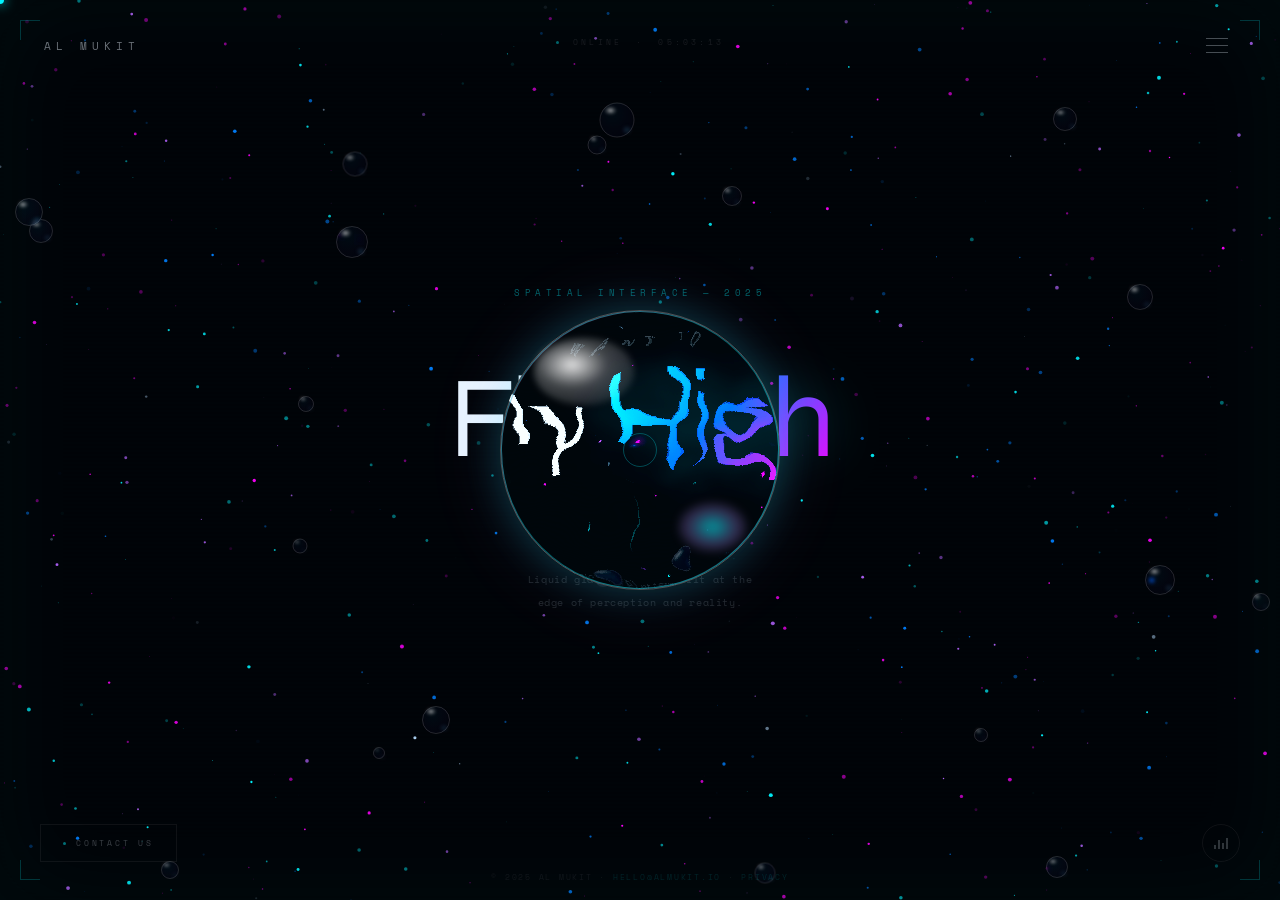
==== index.html @ 91eb694a "Add files via upload" ====
<!DOCTYPE html>
<html lang="en">
<head>
<meta charset="UTF-8">
<meta name="viewport" content="width=device-width, initial-scale=1.0">
<title>AL MUKIT</title>
<link href="https://fonts.googleapis.com/css2?family=Syne:wght@200;300;400;700&family=Space+Mono:wght@400;700&display=swap" rel="stylesheet">
<style>
*,*::before,*::after{margin:0;padding:0;box-sizing:border-box;}
:root{--cyan:#00f5ff;--magenta:#ff00ff;--blue:#0080ff;--deep:#000408;}
html,body{width:100%;height:100%;background:var(--deep);color:#e8f4ff;font-family:'Syne',sans-serif;overflow:hidden;cursor:none;}

/* CURSOR */
#cur,#cur-ring{display:none;}
@media(pointer:fine){
  #cur{display:block;position:fixed;z-index:99999;pointer-events:none;width:8px;height:8px;border-radius:50%;background:var(--cyan);transform:translate(-50%,-50%);box-shadow:0 0 12px var(--cyan);mix-blend-mode:screen;}
  #cur-ring{display:block;position:fixed;z-index:99998;pointer-events:none;width:34px;height:34px;border-radius:50%;border:1px solid rgba(0,245,255,0.28);transform:translate(-50%,-50%);transition:width .15s,height .15s;}
  body.hover #cur{background:var(--magenta);}
  body.hover #cur-ring{width:48px;height:48px;border-color:rgba(255,0,255,0.3);}
}

/* CANVASES */
#bg-canvas,#cv{position:fixed;inset:0;z-index:0;pointer-events:none;}
#cv{z-index:1;}

/* OVERLAYS */
.scanlines{position:fixed;inset:0;z-index:5;pointer-events:none;background:repeating-linear-gradient(0deg,transparent,transparent 2px,rgba(0,0,0,0.03) 2px,rgba(0,0,0,0.03) 4px);}
.edge-glow{position:fixed;inset:0;z-index:3;pointer-events:none;box-shadow:inset 0 0 100px rgba(0,245,255,0.04),inset 0 0 50px rgba(0,0,0,0.5);}
.bracket{position:fixed;z-index:20;pointer-events:none;width:20px;height:20px;}
.bracket.tl{top:20px;left:20px;border-top:1px solid rgba(0,245,255,0.2);border-left:1px solid rgba(0,245,255,0.2);}
.bracket.tr{top:20px;right:20px;border-top:1px solid rgba(0,245,255,0.2);border-right:1px solid rgba(0,245,255,0.2);}
.bracket.bl{bottom:20px;left:20px;border-bottom:1px solid rgba(0,245,255,0.2);border-left:1px solid rgba(0,245,255,0.2);}
.bracket.br{bottom:20px;right:20px;border-bottom:1px solid rgba(0,245,255,0.2);border-right:1px solid rgba(0,245,255,0.2);}

/* NAV */
nav{position:fixed;top:0;left:0;right:0;z-index:200;padding:clamp(18px,3.5vw,30px) clamp(20px,5vw,44px);display:flex;align-items:center;justify-content:space-between;}
.logo{font-size:clamp(9px,1.5vw,11px);font-weight:400;letter-spacing:0.45em;text-transform:uppercase;cursor:none;color:rgba(232,244,255,0.45);font-family:'Space Mono',monospace;}
.ham{display:flex;flex-direction:column;gap:6px;cursor:none;padding:8px;z-index:300;}
.ham span{display:block;width:22px;height:1px;background:rgba(232,244,255,0.3);transition:all 0.4s cubic-bezier(0.23,1,0.32,1);transform-origin:center;}
.ham.open span:nth-child(1){transform:translateY(7px) rotate(45deg);background:var(--cyan);}
.ham.open span:nth-child(2){opacity:0;transform:scaleX(0);}
.ham.open span:nth-child(3){transform:translateY(-7px) rotate(-45deg);background:var(--cyan);}
.status-bar{position:fixed;top:clamp(22px,3.5vw,36px);left:50%;transform:translateX(-50%);z-index:150;font-family:'Space Mono',monospace;font-size:clamp(7px,1vw,8px);letter-spacing:0.4em;text-transform:uppercase;color:rgba(232,244,255,0.1);display:flex;align-items:center;gap:14px;white-space:nowrap;}
.status-dot{width:3px;height:3px;border-radius:50%;background:var(--cyan);opacity:0.4;animation:pulse 2.5s ease-in-out infinite;}

/* DROPDOWN */
.menu-drop{position:fixed;top:0;right:0;bottom:0;width:min(300px,85vw);z-index:250;background:rgba(0,4,8,0.94);backdrop-filter:blur(40px);border-left:1px solid rgba(255,255,255,0.05);padding:clamp(70px,12vh,100px) clamp(24px,5vw,44px) 50px;display:flex;flex-direction:column;justify-content:space-between;transform:translateX(100%);transition:transform 0.55s cubic-bezier(0.23,1,0.32,1);pointer-events:none;}
.menu-drop.open{transform:translateX(0);pointer-events:all;}
.menu-links{display:flex;flex-direction:column;}
.menu-link{display:flex;align-items:center;justify-content:space-between;padding:16px 0;border-bottom:1px solid rgba(255,255,255,0.04);text-decoration:none;color:rgba(232,244,255,0.22);font-size:clamp(9px,1.5vw,11px);font-family:'Space Mono',monospace;letter-spacing:0.35em;text-transform:uppercase;cursor:none;opacity:0;transform:translateX(16px);transition:color 0.3s,opacity 0.45s,transform 0.45s;}
.menu-drop.open .menu-link:nth-child(1){opacity:1;transform:none;transition-delay:0.1s;}
.menu-drop.open .menu-link:nth-child(2){opacity:1;transform:none;transition-delay:0.16s;}
.menu-drop.open .menu-link:nth-child(3){opacity:1;transform:none;transition-delay:0.22s;}
.menu-drop.open .menu-link:nth-child(4){opacity:1;transform:none;transition-delay:0.28s;}
.menu-link:hover,.menu-link.highlight:hover{color:var(--cyan);}
.menu-link.highlight{color:rgba(232,244,255,0.35);}
.menu-num{font-size:7px;color:rgba(0,245,255,0.28);letter-spacing:0.2em;}
.menu-arrow{font-size:10px;opacity:0;transition:all 0.3s;}
.menu-link:hover .menu-arrow{transform:translateX(4px);opacity:0.6;color:var(--cyan);}
.menu-foot{font-family:'Space Mono',monospace;font-size:clamp(7px,1vw,8px);color:rgba(232,244,255,0.1);line-height:2.4;letter-spacing:0.15em;opacity:0;transition:opacity 0.5s 0.35s;}
.menu-drop.open .menu-foot{opacity:1;}

/* HERO */
.hero{position:fixed;inset:0;z-index:10;display:flex;flex-direction:column;align-items:center;justify-content:center;text-align:center;padding:clamp(80px,12vh,120px) clamp(20px,6vw,60px);}
.hero-tag{font-family:'Space Mono',monospace;font-size:clamp(7px,1.2vw,9px);letter-spacing:0.5em;text-transform:uppercase;color:rgba(0,245,255,0.4);margin-bottom:clamp(18px,3.5vh,32px);opacity:0;}
.hero-title{font-weight:200;margin-bottom:clamp(18px,3.5vh,32px);opacity:0;}
.t1{display:block;color:rgba(232,244,255,0.25);font-size:clamp(10px,1.8vw,16px);font-weight:300;letter-spacing:0.55em;text-transform:uppercase;font-family:'Space Mono',monospace;margin-bottom:clamp(6px,1.5vh,14px);}
.t2{display:block;font-size:clamp(44px,9vw,120px);line-height:0.88;font-weight:200;letter-spacing:-0.03em;color:#e8f4ff;}
.t2 .col{background:linear-gradient(135deg,var(--cyan),var(--blue) 40%,var(--magenta));-webkit-background-clip:text;-webkit-text-fill-color:transparent;filter:drop-shadow(0 0 25px rgba(0,245,255,0.28));}
.hero-line{width:1px;height:clamp(28px,4.5vh,45px);background:linear-gradient(to bottom,transparent,rgba(0,245,255,0.25),transparent);margin:0 auto;opacity:0;}
.hero-sub{max-width:min(340px,85vw);font-size:clamp(8px,1.4vw,10px);line-height:2.3;color:rgba(232,244,255,0.16);font-family:'Space Mono',monospace;letter-spacing:0.06em;margin-top:clamp(16px,3vh,28px);opacity:0;}

/* BUTTONS */
.btn-contact{position:fixed;bottom:clamp(22px,4.5vh,38px);left:clamp(18px,4vw,40px);z-index:100;display:flex;align-items:center;gap:10px;padding:clamp(9px,2vh,12px) clamp(14px,3vw,22px);background:transparent;border:1px solid rgba(255,255,255,0.06);cursor:none;transition:all 0.35s;opacity:0;}
.btn-contact:hover{border-color:rgba(0,245,255,0.18);}
.btn-contact span{font-family:'Space Mono',monospace;font-size:clamp(7px,1vw,8px);letter-spacing:0.35em;text-transform:uppercase;color:rgba(232,244,255,0.25);transition:color 0.3s;}
.btn-contact:hover span{color:rgba(0,245,255,0.55);}
.btn-dot{width:3px;height:3px;border-radius:50%;background:var(--cyan);opacity:0.45;animation:pulse 2s ease-in-out infinite;}
.btn-music{position:fixed;bottom:clamp(22px,4.5vh,38px);right:clamp(18px,4vw,40px);z-index:100;width:38px;height:38px;border-radius:50%;background:transparent;border:1px solid rgba(255,255,255,0.06);cursor:none;display:flex;align-items:center;justify-content:center;transition:all 0.35s;opacity:0;}
.btn-music:hover{border-color:rgba(255,0,255,0.18);}
.music-bars{display:flex;align-items:flex-end;gap:2px;height:12px;}
.music-bar{width:2px;background:rgba(232,244,255,0.2);transition:background 0.3s;}
.btn-music:hover .music-bar,.btn-music.playing .music-bar{background:rgba(0,245,255,0.45);}
.mb1{height:4px;animation:bar 1.1s ease-in-out infinite;}
.mb2{height:9px;animation:bar 0.8s ease-in-out infinite 0.2s;}
.mb3{height:6px;animation:bar 1.3s ease-in-out infinite 0.1s;}
.mb4{height:11px;animation:bar 0.9s ease-in-out infinite 0.3s;}

/* FOOTER */
footer{position:fixed;bottom:0;left:0;right:0;z-index:50;padding:0 clamp(20px,4vw,44px) clamp(10px,2vh,16px);pointer-events:none;display:flex;justify-content:center;opacity:0;}
.footer-copy{font-family:'Space Mono',monospace;font-size:clamp(7px,1vw,8px);letter-spacing:0.22em;text-transform:uppercase;color:rgba(232,244,255,0.07);line-height:1.8;text-align:center;}
.footer-copy a{color:rgba(0,245,255,0.12);text-decoration:none;pointer-events:all;cursor:none;transition:color 0.3s;}
.footer-copy a:hover{color:rgba(0,245,255,0.35);}

/* ── GLASS LENS ──
   The CORRECT working approach:
   1. A full-page "warp layer" that is an exact visual copy of the page
      rendered via CSS filter:url(#warp-filter) which runs feTurbulence displacement
   2. This warp layer is clipped to the lens circle via clip-path
   3. Result: only the area under the lens shows the warped/distorted content
   4. The lens rim/specular sit on top as decoration
*/
#warp-layer{
  position:fixed;inset:0;z-index:800;pointer-events:none;
  /* This filter warps everything rendered inside this element */
  filter:url(#warp-filter);
  /* Clip to lens circle - updated via JS */
  clip-path:circle(0px at 50% 50%);
  -webkit-clip-path:circle(0px at 50% 50%);
  /* Force GPU layer */
  will-change:clip-path;
  /* The warp layer needs to show the page content - use backdrop-filter trick */
  backdrop-filter:brightness(1.12) saturate(1.6) contrast(1.05);
  -webkit-backdrop-filter:brightness(1.12) saturate(1.6) contrast(1.05);
  background:rgba(0,245,255,0.025);
}

/* lens decorations sit above warp layer */
#lens-deco{
  position:fixed;z-index:900;pointer-events:none;
  width:clamp(160px,20vw,280px);height:clamp(160px,20vw,280px);
  transform:translate(-50%,-50%);will-change:left,top;
  border-radius:50%;
  transition:border-radius 0.3s cubic-bezier(0.23,1,0.32,1);
}
#lens-rim{
  position:absolute;inset:0;border-radius:50%;
  border:1.5px solid rgba(255,255,255,0.3);
  box-shadow:
    inset 0 0 0 1px rgba(0,245,255,0.4),
    inset 1px 1px 0 rgba(255,80,180,0.22),
    inset -1px -1px 0 rgba(100,200,255,0.22),
    0 0 40px rgba(0,245,255,0.2),
    0 0 80px rgba(180,140,255,0.12);
  animation:rimPulse 4s ease-in-out infinite;
}
#lens-spec{position:absolute;top:10%;left:12%;width:36%;height:24%;border-radius:50%;background:radial-gradient(ellipse at 38% 40%,rgba(255,255,255,0.88) 0%,rgba(255,255,255,0.25) 40%,transparent 100%);filter:blur(3px);animation:specShift 5s ease-in-out infinite;}
#lens-spec2{position:absolute;bottom:14%;right:12%;width:24%;height:17%;border-radius:50%;background:radial-gradient(ellipse,rgba(0,245,255,0.6) 0%,rgba(180,140,255,0.28) 50%,transparent 100%);filter:blur(5px);animation:specShift 7s ease-in-out infinite reverse;}

@keyframes specShift{0%,100%{transform:translate(0,0) scale(1)}50%{transform:translate(4px,3px) scale(1.07)}}
@keyframes rimPulse{
  0%,100%{box-shadow:inset 0 0 0 1px rgba(0,245,255,0.4),inset 1px 1px 0 rgba(255,80,180,0.22),inset -1px -1px 0 rgba(100,200,255,0.22),0 0 40px rgba(0,245,255,0.2),0 0 80px rgba(180,140,255,0.12);}
  50%{box-shadow:inset 0 0 0 1px rgba(0,245,255,0.6),inset 1px 1px 0 rgba(255,80,180,0.38),inset -1px -1px 0 rgba(100,200,255,0.38),0 0 60px rgba(0,245,255,0.32),0 0 120px rgba(180,140,255,0.2);}
}
#lens-deco.squish-h,#lens-deco.squish-h *{border-radius:56% 44%/42% 58%;}
#lens-deco.squish-v,#lens-deco.squish-v *{border-radius:42% 58%/56% 44%;}

/* KEYFRAMES */
@keyframes pulse{0%,100%{opacity:1}50%{opacity:0.3}}
@keyframes bar{0%,100%{transform:scaleY(1)}50%{transform:scaleY(0.3)}}
@keyframes fadeSlideUp{from{opacity:0;transform:translateY(28px)}to{opacity:1;transform:translateY(0)}}
@keyframes fadeSlideDown{from{opacity:0;transform:translateY(-28px)}to{opacity:1;transform:translateY(0)}}
@keyframes fadeSlideLeft{from{opacity:0;transform:translateX(-28px)}to{opacity:1;transform:translateX(0)}}
@keyframes fadeSlideRight{from{opacity:0;transform:translateX(28px)}to{opacity:1;transform:translateX(0)}}
@keyframes scaleFade{from{opacity:0;transform:scale(0.88)}to{opacity:1;transform:scale(1)}}
@keyframes blurFade{from{opacity:0;filter:blur(14px)}to{opacity:1;filter:blur(0)}}
</style>
</head>
<body>

<!-- SVG FILTERS -->
<svg style="position:fixed;width:0;height:0;pointer-events:none;" xmlns="http://www.w3.org/2000/svg">
  <defs>
    <!-- Warp filter applied to the warp-layer — this distorts the backdrop -->
    <filter id="warp-filter" x="-20%" y="-20%" width="140%" height="140%" color-interpolation-filters="sRGB">
      <feTurbulence id="warp-turb" type="fractalNoise" baseFrequency="0.012 0.015" numOctaves="3" seed="7" result="noise"/>
      <feDisplacementMap id="warp-disp" in="SourceGraphic" in2="noise" scale="80" xChannelSelector="R" yChannelSelector="G"/>
    </filter>
  </defs>
</svg>

<!-- CURSORS -->
<div id="cur"></div>
<div id="cur-ring"></div>

<!-- CANVASES -->
<canvas id="bg-canvas"></canvas>
<div class="scanlines"></div>
<div class="edge-glow"></div>
<div class="bracket tl"></div><div class="bracket tr"></div>
<div class="bracket bl"></div><div class="bracket br"></div>
<canvas id="cv"></canvas>

<!-- NAV -->
<nav>
  <div class="logo">Al Mukit</div>
  <div class="status-bar"><span class="status-dot"></span><span>Online</span><span>·</span><span id="clock">00:00:00</span></div>
  <div class="ham" id="ham"><span></span><span></span><span></span></div>
</nav>

<!-- DROPDOWN -->
<div class="menu-drop" id="menu">
  <div class="menu-links">
    <a href="#" class="menu-link highlight"><span class="menu-num">01</span>Portfolio<span class="menu-arrow">→</span></a>
    <a href="#" class="menu-link highlight"><span class="menu-num">02</span>Book<span class="menu-arrow">→</span></a>
    <a href="#" class="menu-link"><span class="menu-num">03</span>About<span class="menu-arrow">→</span></a>
    <a href="#" class="menu-link"><span class="menu-num">04</span>Contact<span class="menu-arrow">→</span></a>
  </div>
  <div class="menu-foot">hello@almukit.io<br>© 2025 Al Mukit</div>
</div>

<!-- HERO -->
<section class="hero">
  <div class="hero-tag" id="htag">Spatial Interface — 2025</div>
  <h1 class="hero-title" id="htitle">
    <span class="t1">Want to</span>
    <span class="t2">Fly <span class="col">High</span></span>
  </h1>
  <div class="hero-line" id="hline"></div>
  <p class="hero-sub" id="hsub">Liquid glass platform built at the<br>edge of perception and reality.</p>
</section>

<!-- WARP LAYER — clips to lens, shows distorted content -->
<div id="warp-layer"></div>

<!-- LENS DECORATIONS -->
<div id="lens-deco">
  <div id="lens-rim"></div>
  <div id="lens-spec"></div>
  <div id="lens-spec2"></div>
</div>

<!-- FLOATING BUBBLES -->
<div id="bubbles-container"></div>

<!-- BUTTONS -->
<button class="btn-contact" id="bcontact"><span class="btn-dot"></span><span>Contact Us</span></button>
<button class="btn-music" id="btn-music">
  <div class="music-bars">
    <div class="music-bar mb1"></div><div class="music-bar mb2"></div>
    <div class="music-bar mb3"></div><div class="music-bar mb4"></div>
  </div>
</button>

<!-- FOOTER -->
<footer id="footer">
  <div class="footer-copy">© 2025 Al Mukit · <a href="mailto:hello@almukit.io">hello@almukit.io</a> · <a href="#">Privacy</a></div>
</footer>

<script>
// ── ENTRANCE ANIMATIONS ──
const anims=['fadeSlideUp','fadeSlideDown','fadeSlideLeft','fadeSlideRight','scaleFade','blurFade'];
function rAnim(el,delay,dur=0.85){if(!el)return;el.style.animation=`${anims[Math.floor(Math.random()*anims.length)]} ${dur}s cubic-bezier(0.23,1,0.32,1) ${delay}s both`;}
rAnim(document.getElementById('htag'), 0.05);
rAnim(document.getElementById('htitle'),0.18,1.0);
rAnim(document.getElementById('hline'),0.32,0.7);
rAnim(document.getElementById('hsub'), 0.42);
setTimeout(()=>{
  ['bcontact','btn-music','footer'].forEach((id,i)=>{const el=document.getElementById(id);if(el){rAnim(el,i*0.1,0.7);el.style.opacity='';}});
},700);

// ── CLOCK ──
(function tick(){const n=new Date();document.getElementById('clock').textContent=[n.getHours(),n.getMinutes(),n.getSeconds()].map(v=>String(v).padStart(2,'0')).join(':');setTimeout(tick,1000);})();

// ── CURSOR ──
const cur=document.getElementById('cur'),ring=document.getElementById('cur-ring');
let mx=innerWidth/2,my=innerHeight/2,rx=mx,ry=my;
document.addEventListener('mousemove',e=>{mx=e.clientX;my=e.clientY;cur.style.left=mx+'px';cur.style.top=my+'px';});
(function ar(){rx+=(mx-rx)*0.13;ry+=(my-ry)*0.13;ring.style.left=rx+'px';ring.style.top=ry+'px';requestAnimationFrame(ar);})();
document.querySelectorAll('button,a,.ham').forEach(el=>{el.addEventListener('mouseenter',()=>document.body.classList.add('hover'));el.addEventListener('mouseleave',()=>document.body.classList.remove('hover'));});

// ── HAMBURGER ──
const ham=document.getElementById('ham'),menuEl=document.getElementById('menu');
let menuOpen=false;
ham.addEventListener('click',()=>{menuOpen=!menuOpen;ham.classList.toggle('open',menuOpen);menuEl.classList.toggle('open',menuOpen);});
document.addEventListener('click',e=>{if(menuOpen&&!menuEl.contains(e.target)&&!ham.contains(e.target)){menuOpen=false;ham.classList.remove('open');menuEl.classList.remove('open');}});
document.getElementById('btn-music').addEventListener('click',function(){this.classList.toggle('playing');});

// ── STAR BG ──
const bgC=document.getElementById('bg-canvas'),bgX=bgC.getContext('2d');
let stars=[];
function resizeBg(){bgC.width=innerWidth;bgC.height=innerHeight;stars=Array.from({length:600},()=>({x:Math.random()*bgC.width,y:Math.random()*bgC.height,r:Math.random()*1.8+0.2,a:Math.random(),da:(Math.random()-0.5)*0.005,col:Math.random()>0.75?'rgba(0,245,255,':Math.random()>0.6?'rgba(255,0,255,':Math.random()>0.45?'rgba(0,128,255,':Math.random()>0.3?'rgba(180,100,255,':'rgba(180,220,255,'}));}
resizeBg();window.addEventListener('resize',resizeBg);
(function db(){bgX.clearRect(0,0,bgC.width,bgC.height);stars.forEach(s=>{s.a+=s.da;if(s.a<=0||s.a>=1)s.da*=-1;bgX.beginPath();bgX.arc(s.x,s.y,s.r,0,Math.PI*2);bgX.fillStyle=s.col+Math.max(0,Math.min(1,s.a)).toFixed(2)+')';bgX.fill();});requestAnimationFrame(db);})();

// ── CURSOR PARTICLES ──
const cv=document.getElementById('cv'),ctx=cv.getContext('2d');
let W,H;
function resize(){W=cv.width=innerWidth;H=cv.height=innerHeight;}
resize();window.addEventListener('resize',resize);
let cparts=[];
function mkC(){const cols=['rgba(0,245,255,','rgba(255,0,255,','rgba(0,128,255,','rgba(180,160,255,'],c=cols[Math.floor(Math.random()*cols.length)],a=Math.random()*Math.PI*2,s=Math.random()*0.3+0.05;return{x:mx+(Math.random()-.5)*8,y:my+(Math.random()-.5)*8,vx:Math.cos(a)*s,vy:Math.sin(a)*s-0.06,r:Math.random()*2+0.5,a:0.6,da:-(Math.random()*0.005+0.002),color:c};}
let st=0;
(function dp(){ctx.clearRect(0,0,W,H);if(++st%4===0)cparts.push(mkC());cparts.forEach(p=>{p.x+=p.vx;p.y+=p.vy;p.vy-=0.002;p.a+=p.da;if(p.a<=0)return;const g=ctx.createRadialGradient(p.x,p.y,0,p.x,p.y,p.r*5);g.addColorStop(0,p.color+(p.a*0.3).toFixed(3)+')');g.addColorStop(1,p.color+'0)');ctx.beginPath();ctx.arc(p.x,p.y,p.r*5,0,Math.PI*2);ctx.fillStyle=g;ctx.fill();ctx.beginPath();ctx.arc(p.x,p.y,p.r,0,Math.PI*2);ctx.fillStyle=p.color+p.a.toFixed(3)+')';ctx.fill();});cparts=cparts.filter(p=>p.a>0);requestAnimationFrame(dp);})();

// ── GLASS LENS + WARP ──
const warpLayer  = document.getElementById('warp-layer');
const lensDeco   = document.getElementById('lens-deco');
const warpTurb   = document.getElementById('warp-turb');
const warpDisp   = document.getElementById('warp-disp');

let LENS_R = Math.min(140, innerWidth*0.13);
function getLensR(){return Math.min(140,innerWidth*0.13);}
window.addEventListener('resize',()=>{LENS_R=getLensR();lensDeco.style.width=lensDeco.style.height=(LENS_R*2)+'px';});
lensDeco.style.width=lensDeco.style.height=(LENS_R*2)+'px';

let lx=innerWidth/2,ly=innerHeight/2,ltx=lx,lty=ly,lvx=0,lvy=0;
document.addEventListener('mousemove',e=>{ltx=e.clientX;lty=e.clientY;});
document.addEventListener('touchmove',e=>{ltx=e.touches[0].clientX;lty=e.touches[0].clientY;},{passive:true});

let frame=0;
(function animLens(){
  LENS_R=getLensR();
  const px=lx,py=ly;
  lx+=(ltx-lx)*0.1; ly+=(lty-ly)*0.1;
  lvx=lx-px; lvy=ly-py;
  const spd=Math.sqrt(lvx*lvx+lvy*lvy);
  frame++;

  // Update clip-path circle to follow lens
  const clip=`circle(${LENS_R}px at ${lx}px ${ly}px)`;
  warpLayer.style.clipPath=clip;
  warpLayer.style.webkitClipPath=clip;

  // Position decorations
  lensDeco.style.left=lx+'px';
  lensDeco.style.top=ly+'px';

  // Squish
  lensDeco.classList.remove('squish-h','squish-v');
  if(spd>2) lensDeco.classList.add(Math.abs(lvx)>Math.abs(lvy)?'squish-h':'squish-v');

  // Animate turbulence — more movement = more distortion
  const bf=0.010+spd*0.0008;
  warpTurb.setAttribute('baseFrequency',`${bf.toFixed(4)} ${(bf*1.4).toFixed(4)}`);
  warpDisp.setAttribute('scale', (80+spd*8).toFixed(1));

  // Slow seed drift for organic ripple
  warpTurb.setAttribute('seed', Math.floor(frame*0.05)%99);

  requestAnimationFrame(animLens);
})();

// ── FLOATING BUBBLES ──
const container=document.getElementById('bubbles-container');
const BUBBLE_COUNT=21;
const sizePool=[18,28,22,32,15,25,20,35,12,30,17,24,14,26,19,22,16,28,21,18,24];
const bubbles=[];
for(let i=0;i<BUBBLE_COUNT;i++){
  const s=sizePool[i%sizePool.length],r=s/2;
  const el=document.createElement('div');
  el.style.cssText=`position:fixed;width:${s}px;height:${s}px;border-radius:50%;transform:translate(-50%,-50%);pointer-events:none;z-index:45;`;
  el.innerHTML=`
    <div style="position:absolute;inset:0;border-radius:50%;backdrop-filter:blur(2px) saturate(2) brightness(1.1);-webkit-backdrop-filter:blur(2px) saturate(2) brightness(1.1);background:radial-gradient(ellipse at 38% 32%,rgba(0,245,255,0.03) 0%,rgba(180,140,255,0.015) 50%,transparent 100%);"></div>
    <div style="position:absolute;top:10%;left:12%;width:36%;height:24%;border-radius:50%;background:radial-gradient(ellipse,rgba(255,255,255,0.7) 0%,rgba(255,255,255,0.18) 45%,transparent 100%);filter:blur(1.5px);"></div>
    <div style="position:absolute;bottom:14%;right:12%;width:20%;height:14%;border-radius:50%;background:radial-gradient(ellipse,rgba(0,245,255,0.4) 0%,rgba(180,140,255,0.15) 55%,transparent 100%);filter:blur(2px);"></div>
    <div style="position:absolute;inset:0;border-radius:50%;border:1px solid rgba(255,255,255,0.14);"></div>`;
  container.appendChild(el);
  bubbles.push({el,r,x:r+Math.random()*(innerWidth-r*2),y:r+Math.random()*(innerHeight-r*2),vx:(Math.random()-.5)*0.45,vy:(Math.random()-.5)*0.45,phase:Math.random()*Math.PI*2,phase2:Math.random()*Math.PI*2,ws:0.005+Math.random()*0.007});
}
(function ab(){
  const now=performance.now()*0.001;
  bubbles.forEach((b,i)=>{
    b.vx+=Math.sin(now*b.ws+b.phase)*0.011;b.vy+=Math.cos(now*b.ws*1.3+b.phase2)*0.009;
    const cdx=b.x-lx,cdy=b.y-ly,cd=Math.sqrt(cdx*cdx+cdy*cdy),pr=LENS_R+b.r+20;
    if(cd<pr&&cd>0.5){const f=Math.pow((pr-cd)/pr,1.8)*2;b.vx+=(cdx/cd)*f;b.vy+=(cdy/cd)*f;}
    bubbles.forEach((o,j)=>{if(j<=i)return;const dx=b.x-o.x,dy=b.y-o.y,d=Math.sqrt(dx*dx+dy*dy),md=(b.r+o.r)*0.85;if(d<md&&d>0.5){const f=(md-d)/md*0.25,nx=dx/d,ny=dy/d;b.vx+=nx*f;b.vy+=ny*f;o.vx-=nx*f;o.vy-=ny*f;}});
    b.vx*=0.97;b.vy*=0.97;
    if(b.x-b.r<0){b.x=b.r;b.vx=Math.abs(b.vx)*0.65;}if(b.x+b.r>innerWidth){b.x=innerWidth-b.r;b.vx=-Math.abs(b.vx)*0.65;}
    if(b.y-b.r<0){b.y=b.r;b.vy=Math.abs(b.vy)*0.65;}if(b.y+b.r>innerHeight){b.y=innerHeight-b.r;b.vy=-Math.abs(b.vy)*0.65;}
    b.x+=b.vx;b.y+=b.vy;b.el.style.left=b.x+'px';b.el.style.top=b.y+'px';
  });
  requestAnimationFrame(ab);
})();
</script>
</body>
</html>
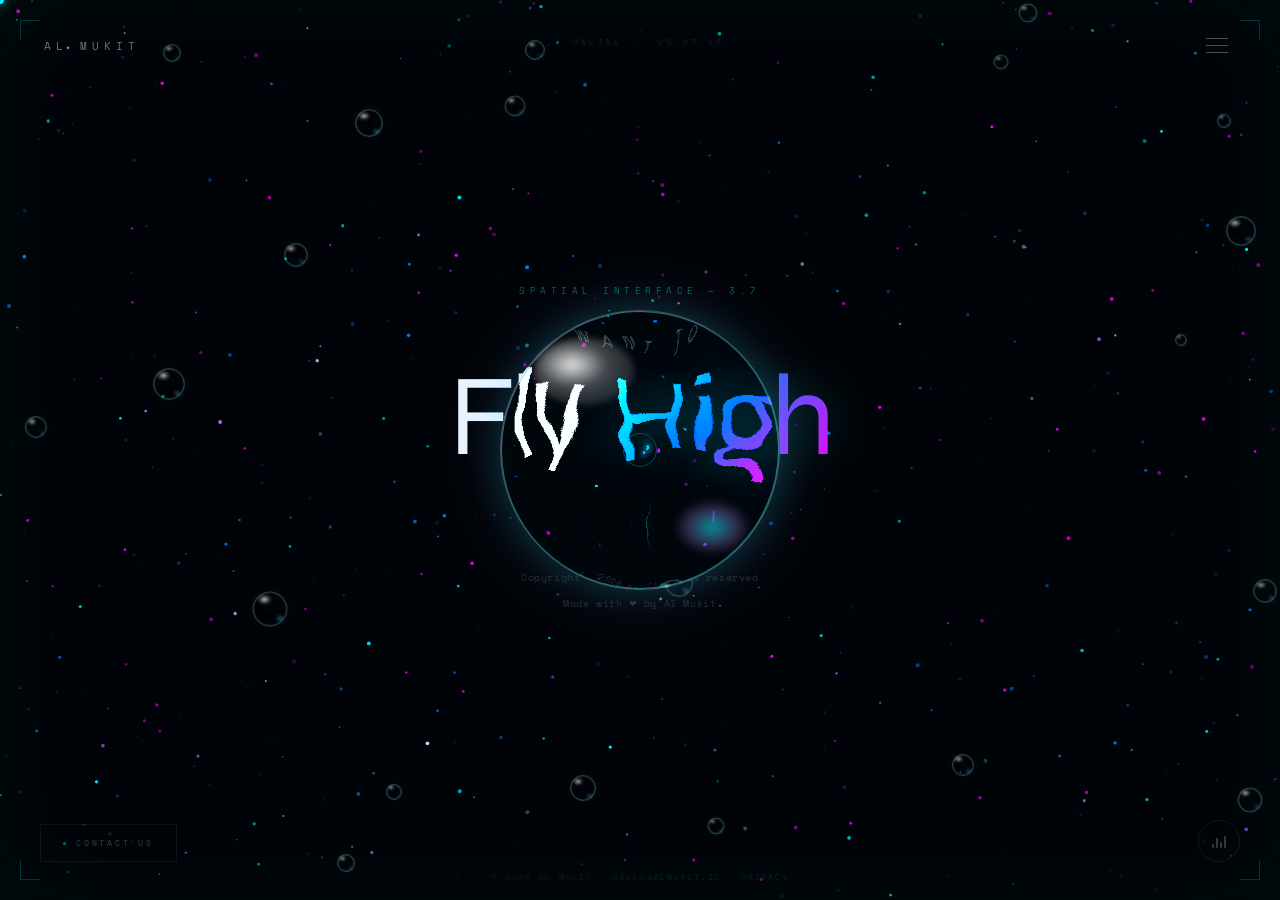
==== commit 2ad63121: "Add files via upload" ====
--- a/index.html
+++ b/index.html
@@ -19,7 +19,13 @@
   body.hover #cur-ring{width:48px;height:48px;border-color:rgba(255,0,255,0.3);}
 }
 
-/* CANVASES */
+/* PARALLAX DEPTH LAYERS */
+.p-far    { will-change: transform; transition: transform 0.12s ease-out; }
+.p-mid    { will-change: transform; transition: transform 0.08s ease-out; }
+.p-near   { will-change: transform; transition: transform 0.05s ease-out; }
+.p-front  { will-change: transform; transition: transform 0.03s ease-out; }
+
+/* SCANLINES */
 #bg-canvas,#cv{position:fixed;inset:0;z-index:0;pointer-events:none;}
 #cv{z-index:1;}
 
@@ -46,6 +52,7 @@
 /* DROPDOWN */
 .menu-drop{position:fixed;top:0;right:0;bottom:0;width:min(300px,85vw);z-index:250;background:rgba(0,4,8,0.94);backdrop-filter:blur(40px);border-left:1px solid rgba(255,255,255,0.05);padding:clamp(70px,12vh,100px) clamp(24px,5vw,44px) 50px;display:flex;flex-direction:column;justify-content:space-between;transform:translateX(100%);transition:transform 0.55s cubic-bezier(0.23,1,0.32,1);pointer-events:none;}
 .menu-drop.open{transform:translateX(0);pointer-events:all;}
+.menu-drop.open .menu-link{pointer-events:all;cursor:none;}
 .menu-links{display:flex;flex-direction:column;}
 .menu-link{display:flex;align-items:center;justify-content:space-between;padding:16px 0;border-bottom:1px solid rgba(255,255,255,0.04);text-decoration:none;color:rgba(232,244,255,0.22);font-size:clamp(9px,1.5vw,11px);font-family:'Space Mono',monospace;letter-spacing:0.35em;text-transform:uppercase;cursor:none;opacity:0;transform:translateX(16px);transition:color 0.3s,opacity 0.45s,transform 0.45s;}
 .menu-drop.open .menu-link:nth-child(1){opacity:1;transform:none;transition-delay:0.1s;}
@@ -76,15 +83,25 @@
 .btn-contact span{font-family:'Space Mono',monospace;font-size:clamp(7px,1vw,8px);letter-spacing:0.35em;text-transform:uppercase;color:rgba(232,244,255,0.25);transition:color 0.3s;}
 .btn-contact:hover span{color:rgba(0,245,255,0.55);}
 .btn-dot{width:3px;height:3px;border-radius:50%;background:var(--cyan);opacity:0.45;animation:pulse 2s ease-in-out infinite;}
-.btn-music{position:fixed;bottom:clamp(22px,4.5vh,38px);right:clamp(18px,4vw,40px);z-index:100;width:38px;height:38px;border-radius:50%;background:transparent;border:1px solid rgba(255,255,255,0.06);cursor:none;display:flex;align-items:center;justify-content:center;transition:all 0.35s;opacity:0;}
-.btn-music:hover{border-color:rgba(255,0,255,0.18);}
-.music-bars{display:flex;align-items:flex-end;gap:2px;height:12px;}
-.music-bar{width:2px;background:rgba(232,244,255,0.2);transition:background 0.3s;}
-.btn-music:hover .music-bar,.btn-music.playing .music-bar{background:rgba(0,245,255,0.45);}
+.btn-music{
+  position:fixed;bottom:clamp(22px,4.5vh,38px);right:clamp(18px,4vw,40px);z-index:100;
+  width:42px;height:42px;border-radius:50%;
+  background:transparent;border:1px solid rgba(255,255,255,0.08);
+  backdrop-filter:blur(10px);cursor:none;
+  display:flex;align-items:center;justify-content:center;
+  transition:all 0.35s;opacity:0;
+  pointer-events:all;
+}
+.btn-music:hover{border-color:rgba(0,245,255,0.25);box-shadow:0 0 20px rgba(0,245,255,0.1);}
+.btn-music.playing{border-color:rgba(0,245,255,0.3);box-shadow:0 0 16px rgba(0,245,255,0.15);}
+.music-bars{display:flex;align-items:flex-end;gap:2px;height:14px;}
+.music-bar{width:2px;background:rgba(232,244,255,0.22);transition:background 0.3s;border-radius:1px;}
+.btn-music.playing .music-bar{background:rgba(0,245,255,0.6);}
+.btn-music:hover .music-bar{background:rgba(0,245,255,0.4);}
 .mb1{height:4px;animation:bar 1.1s ease-in-out infinite;}
-.mb2{height:9px;animation:bar 0.8s ease-in-out infinite 0.2s;}
+.mb2{height:10px;animation:bar 0.8s ease-in-out infinite 0.2s;}
 .mb3{height:6px;animation:bar 1.3s ease-in-out infinite 0.1s;}
-.mb4{height:11px;animation:bar 0.9s ease-in-out infinite 0.3s;}
+.mb4{height:12px;animation:bar 0.9s ease-in-out infinite 0.3s;}
 
 /* FOOTER */
 footer{position:fixed;bottom:0;left:0;right:0;z-index:50;padding:0 clamp(20px,4vw,44px) clamp(10px,2vh,16px);pointer-events:none;display:flex;justify-content:center;opacity:0;}
@@ -161,28 +178,37 @@
 <!-- SVG FILTERS -->
 <svg style="position:fixed;width:0;height:0;pointer-events:none;" xmlns="http://www.w3.org/2000/svg">
   <defs>
-    <!-- Warp filter applied to the warp-layer — this distorts the backdrop -->
+    <!-- Cursor lens warp -->
     <filter id="warp-filter" x="-20%" y="-20%" width="140%" height="140%" color-interpolation-filters="sRGB">
       <feTurbulence id="warp-turb" type="fractalNoise" baseFrequency="0.012 0.015" numOctaves="3" seed="7" result="noise"/>
-      <feDisplacementMap id="warp-disp" in="SourceGraphic" in2="noise" scale="80" xChannelSelector="R" yChannelSelector="G"/>
+      <feDisplacementMap id="warp-disp" in="SourceGraphic" in2="noise" scale="45" xChannelSelector="R" yChannelSelector="G"/>
+    </filter>
+    <!-- Small bubble warp — stronger, higher frequency for visible refraction on tiny circles -->
+    <filter id="bubble-warp" x="-50%" y="-50%" width="200%" height="200%" color-interpolation-filters="sRGB">
+      <feTurbulence type="fractalNoise" baseFrequency="0.035 0.04" numOctaves="2" seed="12" result="bnoise"/>
+      <feDisplacementMap in="SourceGraphic" in2="bnoise" scale="180" xChannelSelector="R" yChannelSelector="G"/>
     </filter>
   </defs>
 </svg>
 
-<!-- CURSORS -->
+<!-- AUDIO -->
+<audio id="bg-audio" autoplay loop preload="auto">
+  <source src="[data-uri]" type="audio/mpeg">
+</audio>
+
 <div id="cur"></div>
 <div id="cur-ring"></div>
 
 <!-- CANVASES -->
-<canvas id="bg-canvas"></canvas>
+<canvas id="bg-canvas" class="p-far"></canvas>
 <div class="scanlines"></div>
 <div class="edge-glow"></div>
-<div class="bracket tl"></div><div class="bracket tr"></div>
-<div class="bracket bl"></div><div class="bracket br"></div>
-<canvas id="cv"></canvas>
+<div class="bracket tl p-far"></div><div class="bracket tr p-far"></div>
+<div class="bracket bl p-far"></div><div class="bracket br p-far"></div>
+<canvas id="cv" class="p-far"></canvas>
 
 <!-- NAV -->
-<nav>
+<nav class="p-front">
   <div class="logo">Al Mukit</div>
   <div class="status-bar"><span class="status-dot"></span><span>Online</span><span>·</span><span id="clock">00:00:00</span></div>
   <div class="ham" id="ham"><span></span><span></span><span></span></div>
@@ -191,23 +217,23 @@
 <!-- DROPDOWN -->
 <div class="menu-drop" id="menu">
   <div class="menu-links">
-    <a href="#" class="menu-link highlight"><span class="menu-num">01</span>Portfolio<span class="menu-arrow">→</span></a>
-    <a href="#" class="menu-link highlight"><span class="menu-num">02</span>Book<span class="menu-arrow">→</span></a>
-    <a href="#" class="menu-link"><span class="menu-num">03</span>About<span class="menu-arrow">→</span></a>
-    <a href="#" class="menu-link"><span class="menu-num">04</span>Contact<span class="menu-arrow">→</span></a>
+    <a href="portfolio.html" class="menu-link highlight nav-link"><span class="menu-num">01</span>Portfolio<span class="menu-arrow">→</span></a>
+    <a href="book.html" class="menu-link highlight nav-link"><span class="menu-num">02</span>Book<span class="menu-arrow">→</span></a>
+    <a href="about.html" class="menu-link nav-link"><span class="menu-num">03</span>About<span class="menu-arrow">→</span></a>
+    <a href="contact.html" class="menu-link nav-link"><span class="menu-num">04</span>Contact<span class="menu-arrow">→</span></a>
   </div>
-  <div class="menu-foot">hello@almukit.io<br>© 2025 Al Mukit</div>
+  <div class="menu-foot">hello@almukit.io<br>© 2026 Al Mukit</div>
 </div>
 
 <!-- HERO -->
 <section class="hero">
-  <div class="hero-tag" id="htag">Spatial Interface — 2025</div>
+  <div class="hero-tag p-far" id="htag">Spatial Interface — 3.7</div>
   <h1 class="hero-title" id="htitle">
     <span class="t1">Want to</span>
     <span class="t2">Fly <span class="col">High</span></span>
   </h1>
   <div class="hero-line" id="hline"></div>
-  <p class="hero-sub" id="hsub">Liquid glass platform built at the<br>edge of perception and reality.</p>
+  <p class="hero-sub p-near" id="hsub">Copyright © 2026 All rights reserved<br>Made with <span style="filter:drop-shadow(0 0 10px #bf00ff) drop-shadow(0 0 20px #bf00ff);font-size:1.2em;">❤️</span> by Al Mukit</p>
 </section>
 
 <!-- WARP LAYER — clips to lens, shows distorted content -->
@@ -238,6 +264,64 @@
 </footer>
 
 <script>
+// ── AUDIO AUTOPLAY (AudioContext unlock trick) ──
+const bgAudio = document.getElementById('bg-audio');
+const musicBtn = document.getElementById('btn-music');
+bgAudio.volume = 0.55;
+let musicPlaying = false;
+
+// AudioContext trick — creates a silent buffer to unlock audio policy
+function unlockAndPlay() {
+  const AudioContext = window.AudioContext || window.webkitAudioContext;
+  if (AudioContext) {
+    const ctx = new AudioContext();
+    const buf = ctx.createBuffer(1, 1, 22050);
+    const src = ctx.createBufferSource();
+    src.buffer = buf;
+    src.connect(ctx.destination);
+    src.start(0);
+    ctx.resume().then(() => {
+      bgAudio.play().then(() => {
+        musicPlaying = true;
+        musicBtn.classList.add('playing');
+      }).catch(() => {});
+    });
+  } else {
+    bgAudio.play().then(() => {
+      musicPlaying = true;
+      musicBtn.classList.add('playing');
+    }).catch(() => {});
+  }
+}
+
+// Try immediately
+unlockAndPlay();
+
+// Also try on first interaction as fallback
+const firstTouch = () => {
+  if (!musicPlaying) unlockAndPlay();
+  window.removeEventListener('mousemove', firstTouch);
+  window.removeEventListener('touchstart', firstTouch);
+  window.removeEventListener('keydown', firstTouch);
+};
+window.addEventListener('mousemove', firstTouch, { once: true });
+window.addEventListener('touchstart', firstTouch, { once: true });
+window.addEventListener('keydown', firstTouch, { once: true });
+
+// Button toggle
+musicBtn.addEventListener('click', function() {
+  if (musicPlaying) {
+    bgAudio.pause();
+    musicPlaying = false;
+    musicBtn.classList.remove('playing');
+  } else {
+    bgAudio.play().then(() => {
+      musicPlaying = true;
+      musicBtn.classList.add('playing');
+    }).catch(()=>{});
+  }
+});
+
 // ── ENTRANCE ANIMATIONS ──
 const anims=['fadeSlideUp','fadeSlideDown','fadeSlideLeft','fadeSlideRight','scaleFade','blurFade'];
 function rAnim(el,delay,dur=0.85){if(!el)return;el.style.animation=`${anims[Math.floor(Math.random()*anims.length)]} ${dur}s cubic-bezier(0.23,1,0.32,1) ${delay}s both`;}
@@ -263,8 +347,170 @@
 const ham=document.getElementById('ham'),menuEl=document.getElementById('menu');
 let menuOpen=false;
 ham.addEventListener('click',()=>{menuOpen=!menuOpen;ham.classList.toggle('open',menuOpen);menuEl.classList.toggle('open',menuOpen);});
-document.addEventListener('click',e=>{if(menuOpen&&!menuEl.contains(e.target)&&!ham.contains(e.target)){menuOpen=false;ham.classList.remove('open');menuEl.classList.remove('open');}});
-document.getElementById('btn-music').addEventListener('click',function(){this.classList.toggle('playing');});
+// close menu only when clicking truly outside (not on links inside menu)
+document.addEventListener('click',e=>{
+  if(menuOpen && !menuEl.contains(e.target) && !ham.contains(e.target)){
+    menuOpen=false;ham.classList.remove('open');menuEl.classList.remove('open');
+  }
+});
+
+// ── STAR BURST PAGE TRANSITION ──
+const transCanvas = document.createElement('canvas');
+transCanvas.style.cssText = 'position:fixed;inset:0;z-index:99990;pointer-events:none;';
+document.body.appendChild(transCanvas);
+const tCtx = transCanvas.getContext('2d');
+function resizeTrans(){ transCanvas.width=innerWidth; transCanvas.height=innerHeight; }
+resizeTrans(); window.addEventListener('resize', resizeTrans);
+
+function burstTransition(href) {
+  const cx = innerWidth/2, cy = innerHeight/2;
+  const particles = [];
+  const colors = ['#00f5ff','#ff00ff','#0080ff','#bf00ff','#ffffff','#00f5ff','#a040ff'];
+  // spawn shooting stars from center
+  for(let i=0;i<280;i++){
+    const angle = Math.random()*Math.PI*2;
+    const spd   = Math.random()*18+6;
+    const len   = Math.random()*80+30;
+    const col   = colors[Math.floor(Math.random()*colors.length)];
+    particles.push({
+      x:cx, y:cy,
+      vx: Math.cos(angle)*spd,
+      vy: Math.sin(angle)*spd,
+      len, col,
+      a:1, da: -(Math.random()*0.025+0.012),
+      w: Math.random()*1.5+0.4,
+    });
+  }
+
+  // white flash overlay
+  const flash = document.createElement('div');
+  flash.style.cssText='position:fixed;inset:0;z-index:99989;background:#fff;opacity:0;pointer-events:none;transition:opacity 0.12s ease;';
+  document.body.appendChild(flash);
+  setTimeout(()=>{ flash.style.opacity='0.85'; },0);
+  setTimeout(()=>{ flash.style.opacity='0'; },150);
+
+  let done = false;
+  let elapsed = 0;
+  function animBurst(){
+    if(done) return;
+    elapsed++;
+    tCtx.clearRect(0,0,transCanvas.width,transCanvas.height);
+
+    // dark overlay fades in after burst
+    if(elapsed > 18){
+      const fadeAlpha = Math.min((elapsed-18)/22, 1);
+      tCtx.fillStyle = `rgba(0,4,8,${(fadeAlpha*0.95).toFixed(3)})`;
+      tCtx.fillRect(0,0,transCanvas.width,transCanvas.height);
+    }
+
+    let alive = 0;
+    particles.forEach(p=>{
+      if(p.a<=0) return;
+      alive++;
+      p.x += p.vx; p.y += p.vy;
+      p.vx *= 0.97; p.vy *= 0.97;
+      p.a += p.da;
+
+      const tx = p.x - p.vx*p.len*0.08;
+      const ty = p.y - p.vy*p.len*0.08;
+
+      const grad = tCtx.createLinearGradient(p.x,p.y,tx,ty);
+      grad.addColorStop(0, p.col + Math.max(0,p.a).toFixed(3).replace('0.',',.').replace('1.000',',1)').replace(/,([^,]+)$/, `,${Math.max(0,p.a).toFixed(2)})`));
+      
+      const alpha = Math.max(0,p.a).toFixed(3);
+      tCtx.beginPath();
+      tCtx.moveTo(p.x,p.y);
+      tCtx.lineTo(tx,ty);
+      tCtx.strokeStyle = p.col;
+      tCtx.globalAlpha = parseFloat(alpha);
+      tCtx.lineWidth = p.w;
+      tCtx.lineCap = 'round';
+      tCtx.stroke();
+      tCtx.globalAlpha = 1;
+    });
+
+    if(elapsed > 40 && alive === 0){
+      done = true;
+      tCtx.clearRect(0,0,transCanvas.width,transCanvas.height);
+      window.location.href = href;
+      return;
+    }
+    if(elapsed > 55){
+      done = true;
+      window.location.href = href;
+      return;
+    }
+    requestAnimationFrame(animBurst);
+  }
+  animBurst();
+}
+
+// intercept nav link clicks — simple direct navigation with burst
+document.querySelectorAll('.nav-link').forEach(link => {
+  link.addEventListener('click', e => {
+    const href = link.getAttribute('href');
+    if (href && href !== '#' && !href.startsWith('javascript:')) {
+      e.preventDefault();
+      e.stopPropagation();
+      if (typeof burstTransition === 'function') {
+        burstTransition(href);
+      } else {
+        window.location.href = href;
+      }
+    }
+  });
+  link.addEventListener('touchend', e => {
+    const href = link.getAttribute('href');
+    if (href && href !== '#' && !href.startsWith('javascript:')) {
+      e.preventDefault();
+      if (typeof burstTransition === 'function') {
+        burstTransition(href);
+      } else {
+        window.location.href = href;
+      }
+    }
+  }, {passive:false});
+});
+
+// ── PARALLAX DEPTH ──
+const pFar   = document.querySelectorAll('.p-far');
+const pMid   = document.querySelectorAll('.p-mid');
+const pNear  = document.querySelectorAll('.p-near');
+const pFront = document.querySelectorAll('.p-front');
+
+let pMx = 0, pMy = 0;
+
+document.addEventListener('mousemove', e => {
+  // Normalize -1 to 1 from center
+  pMx = (e.clientX / innerWidth  - 0.5) * 2;
+  pMy = (e.clientY / innerHeight - 0.5) * 2;
+});
+
+// Smooth parallax values
+let spx = 0, spy = 0;
+(function animParallax() {
+  spx += (pMx - spx) * 0.06;
+  spy += (pMy - spy) * 0.06;
+
+  // Far layer moves least — background depth
+  pFar.forEach(el => {
+    el.style.transform = `translate(${spx * -18}px, ${spy * -12}px)`;
+  });
+  // Mid layer — hero title
+  pMid.forEach(el => {
+    el.style.transform = `translate(${spx * -38}px, ${spy * -26}px)`;
+  });
+  // Near layer — subtitle, closer
+  pNear.forEach(el => {
+    el.style.transform = `translate(${spx * -55}px, ${spy * -36}px)`;
+  });
+  // Front layer — nav, closest to viewer
+  pFront.forEach(el => {
+    el.style.transform = `translate(${spx * 12}px, ${spy * 8}px)`;
+  });
+
+  requestAnimationFrame(animParallax);
+})();
 
 // ── STAR BG ──
 const bgC=document.getElementById('bg-canvas'),bgX=bgC.getContext('2d');
@@ -320,13 +566,10 @@
   lensDeco.classList.remove('squish-h','squish-v');
   if(spd>2) lensDeco.classList.add(Math.abs(lvx)>Math.abs(lvy)?'squish-h':'squish-v');
 
-  // Animate turbulence — more movement = more distortion
+  // Animate turbulence frequency only when moving
   const bf=0.010+spd*0.0008;
   warpTurb.setAttribute('baseFrequency',`${bf.toFixed(4)} ${(bf*1.4).toFixed(4)}`);
-  warpDisp.setAttribute('scale', (80+spd*8).toFixed(1));
-
-  // Slow seed drift for organic ripple
-  warpTurb.setAttribute('seed', Math.floor(frame*0.05)%99);
+  warpDisp.setAttribute('scale', (45+spd*5).toFixed(1));
 
   requestAnimationFrame(animLens);
 })();
@@ -336,18 +579,29 @@
 const BUBBLE_COUNT=21;
 const sizePool=[18,28,22,32,15,25,20,35,12,30,17,24,14,26,19,22,16,28,21,18,24];
 const bubbles=[];
+
+// Create per-bubble warp layers (same filter as cursor lens)
+const bubbleWarps=[];
+for(let i=0;i<BUBBLE_COUNT;i++){
+  const wl=document.createElement('div');
+  wl.style.cssText=`position:fixed;inset:0;z-index:44;pointer-events:none;filter:url(#bubble-warp);clip-path:circle(0px at 0px 0px);-webkit-clip-path:circle(0px at 0px 0px);will-change:clip-path;backdrop-filter:brightness(1.12) saturate(1.8) contrast(1.08);-webkit-backdrop-filter:brightness(1.12) saturate(1.8) contrast(1.08);`;
+  document.body.appendChild(wl);
+  bubbleWarps.push(wl);
+}
+
 for(let i=0;i<BUBBLE_COUNT;i++){
   const s=sizePool[i%sizePool.length],r=s/2;
   const el=document.createElement('div');
-  el.style.cssText=`position:fixed;width:${s}px;height:${s}px;border-radius:50%;transform:translate(-50%,-50%);pointer-events:none;z-index:45;`;
+  el.style.cssText=`position:fixed;width:${s}px;height:${s}px;border-radius:50%;transform:translate(-50%,-50%);pointer-events:none;z-index:46;`;
   el.innerHTML=`
-    <div style="position:absolute;inset:0;border-radius:50%;backdrop-filter:blur(2px) saturate(2) brightness(1.1);-webkit-backdrop-filter:blur(2px) saturate(2) brightness(1.1);background:radial-gradient(ellipse at 38% 32%,rgba(0,245,255,0.03) 0%,rgba(180,140,255,0.015) 50%,transparent 100%);"></div>
-    <div style="position:absolute;top:10%;left:12%;width:36%;height:24%;border-radius:50%;background:radial-gradient(ellipse,rgba(255,255,255,0.7) 0%,rgba(255,255,255,0.18) 45%,transparent 100%);filter:blur(1.5px);"></div>
-    <div style="position:absolute;bottom:14%;right:12%;width:20%;height:14%;border-radius:50%;background:radial-gradient(ellipse,rgba(0,245,255,0.4) 0%,rgba(180,140,255,0.15) 55%,transparent 100%);filter:blur(2px);"></div>
-    <div style="position:absolute;inset:0;border-radius:50%;border:1px solid rgba(255,255,255,0.14);"></div>`;
+    <div style="position:absolute;inset:0;border-radius:50%;"></div>
+    <div style="position:absolute;top:10%;left:12%;width:40%;height:28%;border-radius:50%;background:radial-gradient(ellipse,rgba(255,255,255,0.82) 0%,rgba(255,255,255,0.2) 45%,transparent 100%);filter:blur(1px);"></div>
+    <div style="position:absolute;bottom:14%;right:12%;width:22%;height:16%;border-radius:50%;background:radial-gradient(ellipse,rgba(0,245,255,0.55) 0%,rgba(180,140,255,0.2) 55%,transparent 100%);filter:blur(1.5px);"></div>
+    <div style="position:absolute;inset:0;border-radius:50%;border:1px solid rgba(255,255,255,0.22);box-shadow:inset 0 0 0 1px rgba(0,245,255,0.15),0 0 8px rgba(0,245,255,0.06);"></div>`;
   container.appendChild(el);
   bubbles.push({el,r,x:r+Math.random()*(innerWidth-r*2),y:r+Math.random()*(innerHeight-r*2),vx:(Math.random()-.5)*0.45,vy:(Math.random()-.5)*0.45,phase:Math.random()*Math.PI*2,phase2:Math.random()*Math.PI*2,ws:0.005+Math.random()*0.007});
 }
+
 (function ab(){
   const now=performance.now()*0.001;
   bubbles.forEach((b,i)=>{
@@ -358,7 +612,12 @@
     b.vx*=0.97;b.vy*=0.97;
     if(b.x-b.r<0){b.x=b.r;b.vx=Math.abs(b.vx)*0.65;}if(b.x+b.r>innerWidth){b.x=innerWidth-b.r;b.vx=-Math.abs(b.vx)*0.65;}
     if(b.y-b.r<0){b.y=b.r;b.vy=Math.abs(b.vy)*0.65;}if(b.y+b.r>innerHeight){b.y=innerHeight-b.r;b.vy=-Math.abs(b.vy)*0.65;}
-    b.x+=b.vx;b.y+=b.vy;b.el.style.left=b.x+'px';b.el.style.top=b.y+'px';
+    b.x+=b.vx;b.y+=b.vy;
+    b.el.style.left=b.x+'px';b.el.style.top=b.y+'px';
+    // update warp clip for this bubble
+    const clip=`circle(${b.r}px at ${b.x}px ${b.y}px)`;
+    bubbleWarps[i].style.clipPath=clip;
+    bubbleWarps[i].style.webkitClipPath=clip;
   });
   requestAnimationFrame(ab);
 })();
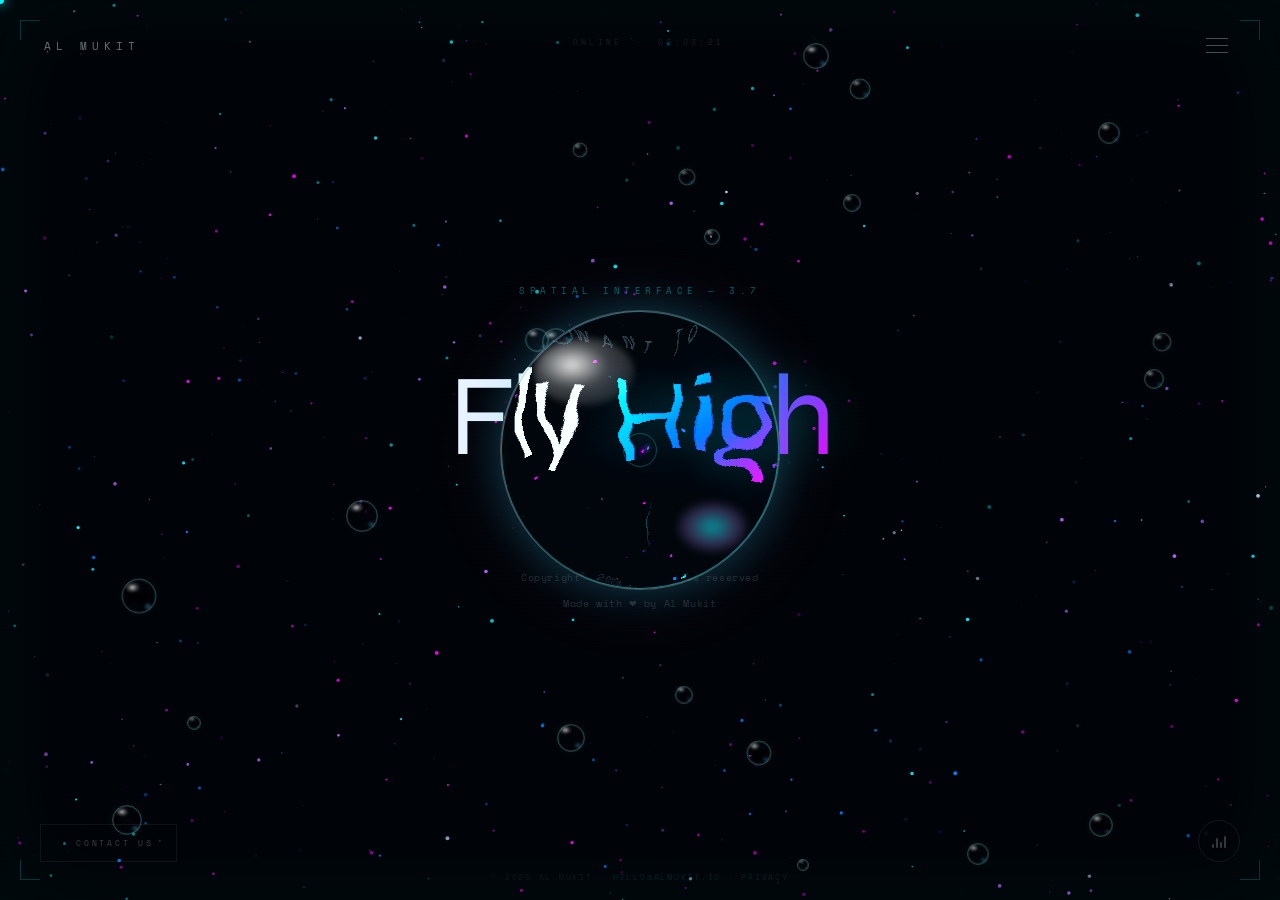
==== commit fd44bc6b: "Add files via upload" ====
--- a/index.html
+++ b/index.html
@@ -193,7 +193,7 @@
 
 <!-- AUDIO -->
 <audio id="bg-audio" autoplay loop preload="auto">
-  <source src="[data-uri]" type="audio/mpeg">
+  <source src="[data-uri]" type="audio/mpeg">
 </audio>
 
 <div id="cur"></div>
@@ -459,17 +459,6 @@
       }
     }
   });
-  link.addEventListener('touchend', e => {
-    const href = link.getAttribute('href');
-    if (href && href !== '#' && !href.startsWith('javascript:')) {
-      e.preventDefault();
-      if (typeof burstTransition === 'function') {
-        burstTransition(href);
-      } else {
-        window.location.href = href;
-      }
-    }
-  }, {passive:false});
 });
 
 // ── PARALLAX DEPTH ──
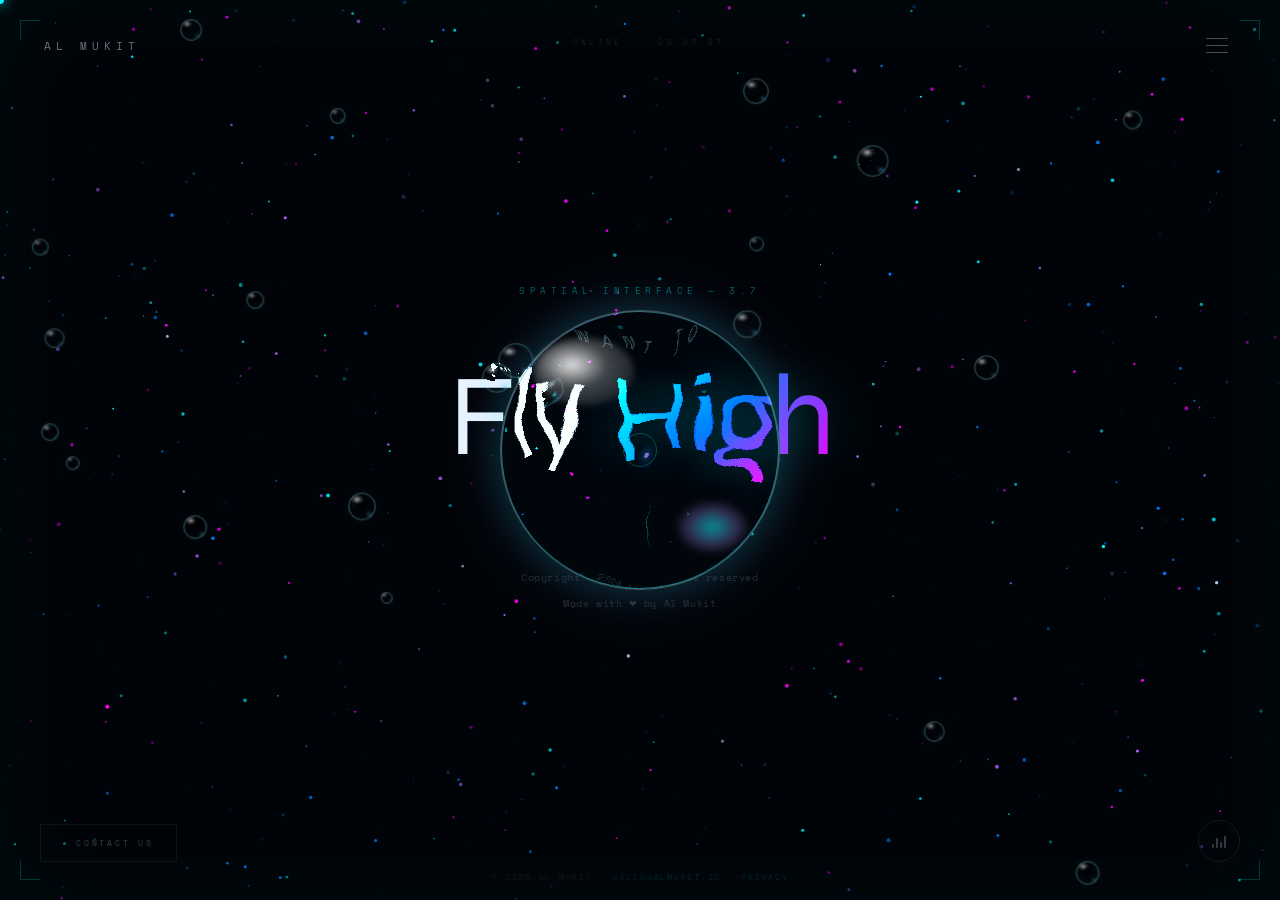
==== commit c02dfc1c: "Extract inline CSS/JS; add shared assets Remove large inline styles and scripts from multiple pages " ====
--- a/index.html
+++ b/index.html
@@ -5,177 +5,13 @@
 <meta name="viewport" content="width=device-width, initial-scale=1.0">
 <title>AL MUKIT</title>
 <link href="https://fonts.googleapis.com/css2?family=Syne:wght@200;300;400;700&family=Space+Mono:wght@400;700&display=swap" rel="stylesheet">
-<style>
-*,*::before,*::after{margin:0;padding:0;box-sizing:border-box;}
-:root{--cyan:#00f5ff;--magenta:#ff00ff;--blue:#0080ff;--deep:#000408;}
-html,body{width:100%;height:100%;background:var(--deep);color:#e8f4ff;font-family:'Syne',sans-serif;overflow:hidden;cursor:none;}
-
-/* CURSOR */
-#cur,#cur-ring{display:none;}
-@media(pointer:fine){
-  #cur{display:block;position:fixed;z-index:99999;pointer-events:none;width:8px;height:8px;border-radius:50%;background:var(--cyan);transform:translate(-50%,-50%);box-shadow:0 0 12px var(--cyan);mix-blend-mode:screen;}
-  #cur-ring{display:block;position:fixed;z-index:99998;pointer-events:none;width:34px;height:34px;border-radius:50%;border:1px solid rgba(0,245,255,0.28);transform:translate(-50%,-50%);transition:width .15s,height .15s;}
-  body.hover #cur{background:var(--magenta);}
-  body.hover #cur-ring{width:48px;height:48px;border-color:rgba(255,0,255,0.3);}
-}
-
-/* PARALLAX DEPTH LAYERS */
-.p-far    { will-change: transform; transition: transform 0.12s ease-out; }
-.p-mid    { will-change: transform; transition: transform 0.08s ease-out; }
-.p-near   { will-change: transform; transition: transform 0.05s ease-out; }
-.p-front  { will-change: transform; transition: transform 0.03s ease-out; }
-
-/* SCANLINES */
-#bg-canvas,#cv{position:fixed;inset:0;z-index:0;pointer-events:none;}
-#cv{z-index:1;}
-
-/* OVERLAYS */
-.scanlines{position:fixed;inset:0;z-index:5;pointer-events:none;background:repeating-linear-gradient(0deg,transparent,transparent 2px,rgba(0,0,0,0.03) 2px,rgba(0,0,0,0.03) 4px);}
-.edge-glow{position:fixed;inset:0;z-index:3;pointer-events:none;box-shadow:inset 0 0 100px rgba(0,245,255,0.04),inset 0 0 50px rgba(0,0,0,0.5);}
-.bracket{position:fixed;z-index:20;pointer-events:none;width:20px;height:20px;}
-.bracket.tl{top:20px;left:20px;border-top:1px solid rgba(0,245,255,0.2);border-left:1px solid rgba(0,245,255,0.2);}
-.bracket.tr{top:20px;right:20px;border-top:1px solid rgba(0,245,255,0.2);border-right:1px solid rgba(0,245,255,0.2);}
-.bracket.bl{bottom:20px;left:20px;border-bottom:1px solid rgba(0,245,255,0.2);border-left:1px solid rgba(0,245,255,0.2);}
-.bracket.br{bottom:20px;right:20px;border-bottom:1px solid rgba(0,245,255,0.2);border-right:1px solid rgba(0,245,255,0.2);}
-
-/* NAV */
-nav{position:fixed;top:0;left:0;right:0;z-index:200;padding:clamp(18px,3.5vw,30px) clamp(20px,5vw,44px);display:flex;align-items:center;justify-content:space-between;}
-.logo{font-size:clamp(9px,1.5vw,11px);font-weight:400;letter-spacing:0.45em;text-transform:uppercase;cursor:none;color:rgba(232,244,255,0.45);font-family:'Space Mono',monospace;}
-.ham{display:flex;flex-direction:column;gap:6px;cursor:none;padding:8px;z-index:300;}
-.ham span{display:block;width:22px;height:1px;background:rgba(232,244,255,0.3);transition:all 0.4s cubic-bezier(0.23,1,0.32,1);transform-origin:center;}
-.ham.open span:nth-child(1){transform:translateY(7px) rotate(45deg);background:var(--cyan);}
-.ham.open span:nth-child(2){opacity:0;transform:scaleX(0);}
-.ham.open span:nth-child(3){transform:translateY(-7px) rotate(-45deg);background:var(--cyan);}
-.status-bar{position:fixed;top:clamp(22px,3.5vw,36px);left:50%;transform:translateX(-50%);z-index:150;font-family:'Space Mono',monospace;font-size:clamp(7px,1vw,8px);letter-spacing:0.4em;text-transform:uppercase;color:rgba(232,244,255,0.1);display:flex;align-items:center;gap:14px;white-space:nowrap;}
-.status-dot{width:3px;height:3px;border-radius:50%;background:var(--cyan);opacity:0.4;animation:pulse 2.5s ease-in-out infinite;}
-
-/* DROPDOWN */
-.menu-drop{position:fixed;top:0;right:0;bottom:0;width:min(300px,85vw);z-index:250;background:rgba(0,4,8,0.94);backdrop-filter:blur(40px);border-left:1px solid rgba(255,255,255,0.05);padding:clamp(70px,12vh,100px) clamp(24px,5vw,44px) 50px;display:flex;flex-direction:column;justify-content:space-between;transform:translateX(100%);transition:transform 0.55s cubic-bezier(0.23,1,0.32,1);pointer-events:none;}
-.menu-drop.open{transform:translateX(0);pointer-events:all;}
-.menu-drop.open .menu-link{pointer-events:all;cursor:none;}
-.menu-links{display:flex;flex-direction:column;}
-.menu-link{display:flex;align-items:center;justify-content:space-between;padding:16px 0;border-bottom:1px solid rgba(255,255,255,0.04);text-decoration:none;color:rgba(232,244,255,0.22);font-size:clamp(9px,1.5vw,11px);font-family:'Space Mono',monospace;letter-spacing:0.35em;text-transform:uppercase;cursor:none;opacity:0;transform:translateX(16px);transition:color 0.3s,opacity 0.45s,transform 0.45s;}
-.menu-drop.open .menu-link:nth-child(1){opacity:1;transform:none;transition-delay:0.1s;}
-.menu-drop.open .menu-link:nth-child(2){opacity:1;transform:none;transition-delay:0.16s;}
-.menu-drop.open .menu-link:nth-child(3){opacity:1;transform:none;transition-delay:0.22s;}
-.menu-drop.open .menu-link:nth-child(4){opacity:1;transform:none;transition-delay:0.28s;}
-.menu-link:hover,.menu-link.highlight:hover{color:var(--cyan);}
-.menu-link.highlight{color:rgba(232,244,255,0.35);}
-.menu-num{font-size:7px;color:rgba(0,245,255,0.28);letter-spacing:0.2em;}
-.menu-arrow{font-size:10px;opacity:0;transition:all 0.3s;}
-.menu-link:hover .menu-arrow{transform:translateX(4px);opacity:0.6;color:var(--cyan);}
-.menu-foot{font-family:'Space Mono',monospace;font-size:clamp(7px,1vw,8px);color:rgba(232,244,255,0.1);line-height:2.4;letter-spacing:0.15em;opacity:0;transition:opacity 0.5s 0.35s;}
-.menu-drop.open .menu-foot{opacity:1;}
-
-/* HERO */
-.hero{position:fixed;inset:0;z-index:10;display:flex;flex-direction:column;align-items:center;justify-content:center;text-align:center;padding:clamp(80px,12vh,120px) clamp(20px,6vw,60px);}
-.hero-tag{font-family:'Space Mono',monospace;font-size:clamp(7px,1.2vw,9px);letter-spacing:0.5em;text-transform:uppercase;color:rgba(0,245,255,0.4);margin-bottom:clamp(18px,3.5vh,32px);opacity:0;}
-.hero-title{font-weight:200;margin-bottom:clamp(18px,3.5vh,32px);opacity:0;}
-.t1{display:block;color:rgba(232,244,255,0.25);font-size:clamp(10px,1.8vw,16px);font-weight:300;letter-spacing:0.55em;text-transform:uppercase;font-family:'Space Mono',monospace;margin-bottom:clamp(6px,1.5vh,14px);}
-.t2{display:block;font-size:clamp(44px,9vw,120px);line-height:0.88;font-weight:200;letter-spacing:-0.03em;color:#e8f4ff;}
-.t2 .col{background:linear-gradient(135deg,var(--cyan),var(--blue) 40%,var(--magenta));-webkit-background-clip:text;-webkit-text-fill-color:transparent;filter:drop-shadow(0 0 25px rgba(0,245,255,0.28));}
-.hero-line{width:1px;height:clamp(28px,4.5vh,45px);background:linear-gradient(to bottom,transparent,rgba(0,245,255,0.25),transparent);margin:0 auto;opacity:0;}
-.hero-sub{max-width:min(340px,85vw);font-size:clamp(8px,1.4vw,10px);line-height:2.3;color:rgba(232,244,255,0.16);font-family:'Space Mono',monospace;letter-spacing:0.06em;margin-top:clamp(16px,3vh,28px);opacity:0;}
-
-/* BUTTONS */
-.btn-contact{position:fixed;bottom:clamp(22px,4.5vh,38px);left:clamp(18px,4vw,40px);z-index:100;display:flex;align-items:center;gap:10px;padding:clamp(9px,2vh,12px) clamp(14px,3vw,22px);background:transparent;border:1px solid rgba(255,255,255,0.06);cursor:none;transition:all 0.35s;opacity:0;}
-.btn-contact:hover{border-color:rgba(0,245,255,0.18);}
-.btn-contact span{font-family:'Space Mono',monospace;font-size:clamp(7px,1vw,8px);letter-spacing:0.35em;text-transform:uppercase;color:rgba(232,244,255,0.25);transition:color 0.3s;}
-.btn-contact:hover span{color:rgba(0,245,255,0.55);}
-.btn-dot{width:3px;height:3px;border-radius:50%;background:var(--cyan);opacity:0.45;animation:pulse 2s ease-in-out infinite;}
-.btn-music{
-  position:fixed;bottom:clamp(22px,4.5vh,38px);right:clamp(18px,4vw,40px);z-index:100;
-  width:42px;height:42px;border-radius:50%;
-  background:transparent;border:1px solid rgba(255,255,255,0.08);
-  backdrop-filter:blur(10px);cursor:none;
-  display:flex;align-items:center;justify-content:center;
-  transition:all 0.35s;opacity:0;
-  pointer-events:all;
-}
-.btn-music:hover{border-color:rgba(0,245,255,0.25);box-shadow:0 0 20px rgba(0,245,255,0.1);}
-.btn-music.playing{border-color:rgba(0,245,255,0.3);box-shadow:0 0 16px rgba(0,245,255,0.15);}
-.music-bars{display:flex;align-items:flex-end;gap:2px;height:14px;}
-.music-bar{width:2px;background:rgba(232,244,255,0.22);transition:background 0.3s;border-radius:1px;}
-.btn-music.playing .music-bar{background:rgba(0,245,255,0.6);}
-.btn-music:hover .music-bar{background:rgba(0,245,255,0.4);}
-.mb1{height:4px;animation:bar 1.1s ease-in-out infinite;}
-.mb2{height:10px;animation:bar 0.8s ease-in-out infinite 0.2s;}
-.mb3{height:6px;animation:bar 1.3s ease-in-out infinite 0.1s;}
-.mb4{height:12px;animation:bar 0.9s ease-in-out infinite 0.3s;}
-
-/* FOOTER */
-footer{position:fixed;bottom:0;left:0;right:0;z-index:50;padding:0 clamp(20px,4vw,44px) clamp(10px,2vh,16px);pointer-events:none;display:flex;justify-content:center;opacity:0;}
-.footer-copy{font-family:'Space Mono',monospace;font-size:clamp(7px,1vw,8px);letter-spacing:0.22em;text-transform:uppercase;color:rgba(232,244,255,0.07);line-height:1.8;text-align:center;}
-.footer-copy a{color:rgba(0,245,255,0.12);text-decoration:none;pointer-events:all;cursor:none;transition:color 0.3s;}
-.footer-copy a:hover{color:rgba(0,245,255,0.35);}
-
-/* ── GLASS LENS ──
-   The CORRECT working approach:
-   1. A full-page "warp layer" that is an exact visual copy of the page
-      rendered via CSS filter:url(#warp-filter) which runs feTurbulence displacement
-   2. This warp layer is clipped to the lens circle via clip-path
-   3. Result: only the area under the lens shows the warped/distorted content
-   4. The lens rim/specular sit on top as decoration
-*/
-#warp-layer{
-  position:fixed;inset:0;z-index:800;pointer-events:none;
-  /* This filter warps everything rendered inside this element */
-  filter:url(#warp-filter);
-  /* Clip to lens circle - updated via JS */
-  clip-path:circle(0px at 50% 50%);
-  -webkit-clip-path:circle(0px at 50% 50%);
-  /* Force GPU layer */
-  will-change:clip-path;
-  /* The warp layer needs to show the page content - use backdrop-filter trick */
-  backdrop-filter:brightness(1.12) saturate(1.6) contrast(1.05);
-  -webkit-backdrop-filter:brightness(1.12) saturate(1.6) contrast(1.05);
-  background:rgba(0,245,255,0.025);
-}
-
-/* lens decorations sit above warp layer */
-#lens-deco{
-  position:fixed;z-index:900;pointer-events:none;
-  width:clamp(160px,20vw,280px);height:clamp(160px,20vw,280px);
-  transform:translate(-50%,-50%);will-change:left,top;
-  border-radius:50%;
-  transition:border-radius 0.3s cubic-bezier(0.23,1,0.32,1);
-}
-#lens-rim{
-  position:absolute;inset:0;border-radius:50%;
-  border:1.5px solid rgba(255,255,255,0.3);
-  box-shadow:
-    inset 0 0 0 1px rgba(0,245,255,0.4),
-    inset 1px 1px 0 rgba(255,80,180,0.22),
-    inset -1px -1px 0 rgba(100,200,255,0.22),
-    0 0 40px rgba(0,245,255,0.2),
-    0 0 80px rgba(180,140,255,0.12);
-  animation:rimPulse 4s ease-in-out infinite;
-}
-#lens-spec{position:absolute;top:10%;left:12%;width:36%;height:24%;border-radius:50%;background:radial-gradient(ellipse at 38% 40%,rgba(255,255,255,0.88) 0%,rgba(255,255,255,0.25) 40%,transparent 100%);filter:blur(3px);animation:specShift 5s ease-in-out infinite;}
-#lens-spec2{position:absolute;bottom:14%;right:12%;width:24%;height:17%;border-radius:50%;background:radial-gradient(ellipse,rgba(0,245,255,0.6) 0%,rgba(180,140,255,0.28) 50%,transparent 100%);filter:blur(5px);animation:specShift 7s ease-in-out infinite reverse;}
-
-@keyframes specShift{0%,100%{transform:translate(0,0) scale(1)}50%{transform:translate(4px,3px) scale(1.07)}}
-@keyframes rimPulse{
-  0%,100%{box-shadow:inset 0 0 0 1px rgba(0,245,255,0.4),inset 1px 1px 0 rgba(255,80,180,0.22),inset -1px -1px 0 rgba(100,200,255,0.22),0 0 40px rgba(0,245,255,0.2),0 0 80px rgba(180,140,255,0.12);}
-  50%{box-shadow:inset 0 0 0 1px rgba(0,245,255,0.6),inset 1px 1px 0 rgba(255,80,180,0.38),inset -1px -1px 0 rgba(100,200,255,0.38),0 0 60px rgba(0,245,255,0.32),0 0 120px rgba(180,140,255,0.2);}
-}
-#lens-deco.squish-h,#lens-deco.squish-h *{border-radius:56% 44%/42% 58%;}
-#lens-deco.squish-v,#lens-deco.squish-v *{border-radius:42% 58%/56% 44%;}
-
-/* KEYFRAMES */
-@keyframes pulse{0%,100%{opacity:1}50%{opacity:0.3}}
-@keyframes bar{0%,100%{transform:scaleY(1)}50%{transform:scaleY(0.3)}}
-@keyframes fadeSlideUp{from{opacity:0;transform:translateY(28px)}to{opacity:1;transform:translateY(0)}}
-@keyframes fadeSlideDown{from{opacity:0;transform:translateY(-28px)}to{opacity:1;transform:translateY(0)}}
-@keyframes fadeSlideLeft{from{opacity:0;transform:translateX(-28px)}to{opacity:1;transform:translateX(0)}}
-@keyframes fadeSlideRight{from{opacity:0;transform:translateX(28px)}to{opacity:1;transform:translateX(0)}}
-@keyframes scaleFade{from{opacity:0;transform:scale(0.88)}to{opacity:1;transform:scale(1)}}
-@keyframes blurFade{from{opacity:0;filter:blur(14px)}to{opacity:1;filter:blur(0)}}
-</style>
+<!-- External CSS references -->
+<link rel="stylesheet" href="css/global.css">
+<link rel="stylesheet" href="css/home.css">
 </head>
 <body>
 
-<!-- SVG FILTERS -->
+<!-- SVG FILTERS (Keep Inline to prevent cross-origin/render bugs) -->
 <svg style="position:fixed;width:0;height:0;pointer-events:none;" xmlns="http://www.w3.org/2000/svg">
   <defs>
     <!-- Cursor lens warp -->
@@ -183,7 +19,7 @@
       <feTurbulence id="warp-turb" type="fractalNoise" baseFrequency="0.012 0.015" numOctaves="3" seed="7" result="noise"/>
       <feDisplacementMap id="warp-disp" in="SourceGraphic" in2="noise" scale="45" xChannelSelector="R" yChannelSelector="G"/>
     </filter>
-    <!-- Small bubble warp — stronger, higher frequency for visible refraction on tiny circles -->
+    <!-- Small bubble warp -->
     <filter id="bubble-warp" x="-50%" y="-50%" width="200%" height="200%" color-interpolation-filters="sRGB">
       <feTurbulence type="fractalNoise" baseFrequency="0.035 0.04" numOctaves="2" seed="12" result="bnoise"/>
       <feDisplacementMap in="SourceGraphic" in2="bnoise" scale="180" xChannelSelector="R" yChannelSelector="G"/>
@@ -191,15 +27,16 @@
   </defs>
 </svg>
 
-<!-- AUDIO -->
+<!-- AUDIO (Now pointing to assets folder) -->
 <audio id="bg-audio" autoplay loop preload="auto">
-  <source src="[data-uri]" type="audio/mpeg">
+  <source src="assets/audio/bg-music.mp3" type="audio/mpeg">
 </audio>
 
+<!-- CURSORS -->
 <div id="cur"></div>
 <div id="cur-ring"></div>
 
-<!-- CANVASES -->
+<!-- CANVASES & OVERLAYS -->
 <canvas id="bg-canvas" class="p-far"></canvas>
 <div class="scanlines"></div>
 <div class="edge-glow"></div>
@@ -216,12 +53,15 @@
 
 <!-- DROPDOWN -->
 <div class="menu-drop" id="menu">
+  <button class="menu-close" id="menu-close" aria-label="Close Menu">×</button>
+
   <div class="menu-links">
     <a href="portfolio.html" class="menu-link highlight nav-link"><span class="menu-num">01</span>Portfolio<span class="menu-arrow">→</span></a>
     <a href="book.html" class="menu-link highlight nav-link"><span class="menu-num">02</span>Book<span class="menu-arrow">→</span></a>
     <a href="about.html" class="menu-link nav-link"><span class="menu-num">03</span>About<span class="menu-arrow">→</span></a>
     <a href="contact.html" class="menu-link nav-link"><span class="menu-num">04</span>Contact<span class="menu-arrow">→</span></a>
   </div>
+  
   <div class="menu-foot">hello@almukit.io<br>© 2026 Al Mukit</div>
 </div>
 
@@ -263,353 +103,7 @@
   <div class="footer-copy">© 2025 Al Mukit · <a href="mailto:hello@almukit.io">hello@almukit.io</a> · <a href="#">Privacy</a></div>
 </footer>
 
-<script>
-// ── AUDIO AUTOPLAY (AudioContext unlock trick) ──
-const bgAudio = document.getElementById('bg-audio');
-const musicBtn = document.getElementById('btn-music');
-bgAudio.volume = 0.55;
-let musicPlaying = false;
-
-// AudioContext trick — creates a silent buffer to unlock audio policy
-function unlockAndPlay() {
-  const AudioContext = window.AudioContext || window.webkitAudioContext;
-  if (AudioContext) {
-    const ctx = new AudioContext();
-    const buf = ctx.createBuffer(1, 1, 22050);
-    const src = ctx.createBufferSource();
-    src.buffer = buf;
-    src.connect(ctx.destination);
-    src.start(0);
-    ctx.resume().then(() => {
-      bgAudio.play().then(() => {
-        musicPlaying = true;
-        musicBtn.classList.add('playing');
-      }).catch(() => {});
-    });
-  } else {
-    bgAudio.play().then(() => {
-      musicPlaying = true;
-      musicBtn.classList.add('playing');
-    }).catch(() => {});
-  }
-}
-
-// Try immediately
-unlockAndPlay();
-
-// Also try on first interaction as fallback
-const firstTouch = () => {
-  if (!musicPlaying) unlockAndPlay();
-  window.removeEventListener('mousemove', firstTouch);
-  window.removeEventListener('touchstart', firstTouch);
-  window.removeEventListener('keydown', firstTouch);
-};
-window.addEventListener('mousemove', firstTouch, { once: true });
-window.addEventListener('touchstart', firstTouch, { once: true });
-window.addEventListener('keydown', firstTouch, { once: true });
-
-// Button toggle
-musicBtn.addEventListener('click', function() {
-  if (musicPlaying) {
-    bgAudio.pause();
-    musicPlaying = false;
-    musicBtn.classList.remove('playing');
-  } else {
-    bgAudio.play().then(() => {
-      musicPlaying = true;
-      musicBtn.classList.add('playing');
-    }).catch(()=>{});
-  }
-});
-
-// ── ENTRANCE ANIMATIONS ──
-const anims=['fadeSlideUp','fadeSlideDown','fadeSlideLeft','fadeSlideRight','scaleFade','blurFade'];
-function rAnim(el,delay,dur=0.85){if(!el)return;el.style.animation=`${anims[Math.floor(Math.random()*anims.length)]} ${dur}s cubic-bezier(0.23,1,0.32,1) ${delay}s both`;}
-rAnim(document.getElementById('htag'), 0.05);
-rAnim(document.getElementById('htitle'),0.18,1.0);
-rAnim(document.getElementById('hline'),0.32,0.7);
-rAnim(document.getElementById('hsub'), 0.42);
-setTimeout(()=>{
-  ['bcontact','btn-music','footer'].forEach((id,i)=>{const el=document.getElementById(id);if(el){rAnim(el,i*0.1,0.7);el.style.opacity='';}});
-},700);
-
-// ── CLOCK ──
-(function tick(){const n=new Date();document.getElementById('clock').textContent=[n.getHours(),n.getMinutes(),n.getSeconds()].map(v=>String(v).padStart(2,'0')).join(':');setTimeout(tick,1000);})();
-
-// ── CURSOR ──
-const cur=document.getElementById('cur'),ring=document.getElementById('cur-ring');
-let mx=innerWidth/2,my=innerHeight/2,rx=mx,ry=my;
-document.addEventListener('mousemove',e=>{mx=e.clientX;my=e.clientY;cur.style.left=mx+'px';cur.style.top=my+'px';});
-(function ar(){rx+=(mx-rx)*0.13;ry+=(my-ry)*0.13;ring.style.left=rx+'px';ring.style.top=ry+'px';requestAnimationFrame(ar);})();
-document.querySelectorAll('button,a,.ham').forEach(el=>{el.addEventListener('mouseenter',()=>document.body.classList.add('hover'));el.addEventListener('mouseleave',()=>document.body.classList.remove('hover'));});
-
-// ── HAMBURGER ──
-const ham=document.getElementById('ham'),menuEl=document.getElementById('menu');
-let menuOpen=false;
-ham.addEventListener('click',()=>{menuOpen=!menuOpen;ham.classList.toggle('open',menuOpen);menuEl.classList.toggle('open',menuOpen);});
-// close menu only when clicking truly outside (not on links inside menu)
-document.addEventListener('click',e=>{
-  if(menuOpen && !menuEl.contains(e.target) && !ham.contains(e.target)){
-    menuOpen=false;ham.classList.remove('open');menuEl.classList.remove('open');
-  }
-});
-
-// ── STAR BURST PAGE TRANSITION ──
-const transCanvas = document.createElement('canvas');
-transCanvas.style.cssText = 'position:fixed;inset:0;z-index:99990;pointer-events:none;';
-document.body.appendChild(transCanvas);
-const tCtx = transCanvas.getContext('2d');
-function resizeTrans(){ transCanvas.width=innerWidth; transCanvas.height=innerHeight; }
-resizeTrans(); window.addEventListener('resize', resizeTrans);
-
-function burstTransition(href) {
-  const cx = innerWidth/2, cy = innerHeight/2;
-  const particles = [];
-  const colors = ['#00f5ff','#ff00ff','#0080ff','#bf00ff','#ffffff','#00f5ff','#a040ff'];
-  // spawn shooting stars from center
-  for(let i=0;i<280;i++){
-    const angle = Math.random()*Math.PI*2;
-    const spd   = Math.random()*18+6;
-    const len   = Math.random()*80+30;
-    const col   = colors[Math.floor(Math.random()*colors.length)];
-    particles.push({
-      x:cx, y:cy,
-      vx: Math.cos(angle)*spd,
-      vy: Math.sin(angle)*spd,
-      len, col,
-      a:1, da: -(Math.random()*0.025+0.012),
-      w: Math.random()*1.5+0.4,
-    });
-  }
-
-  // white flash overlay
-  const flash = document.createElement('div');
-  flash.style.cssText='position:fixed;inset:0;z-index:99989;background:#fff;opacity:0;pointer-events:none;transition:opacity 0.12s ease;';
-  document.body.appendChild(flash);
-  setTimeout(()=>{ flash.style.opacity='0.85'; },0);
-  setTimeout(()=>{ flash.style.opacity='0'; },150);
-
-  let done = false;
-  let elapsed = 0;
-  function animBurst(){
-    if(done) return;
-    elapsed++;
-    tCtx.clearRect(0,0,transCanvas.width,transCanvas.height);
-
-    // dark overlay fades in after burst
-    if(elapsed > 18){
-      const fadeAlpha = Math.min((elapsed-18)/22, 1);
-      tCtx.fillStyle = `rgba(0,4,8,${(fadeAlpha*0.95).toFixed(3)})`;
-      tCtx.fillRect(0,0,transCanvas.width,transCanvas.height);
-    }
-
-    let alive = 0;
-    particles.forEach(p=>{
-      if(p.a<=0) return;
-      alive++;
-      p.x += p.vx; p.y += p.vy;
-      p.vx *= 0.97; p.vy *= 0.97;
-      p.a += p.da;
-
-      const tx = p.x - p.vx*p.len*0.08;
-      const ty = p.y - p.vy*p.len*0.08;
-
-      const grad = tCtx.createLinearGradient(p.x,p.y,tx,ty);
-      grad.addColorStop(0, p.col + Math.max(0,p.a).toFixed(3).replace('0.',',.').replace('1.000',',1)').replace(/,([^,]+)$/, `,${Math.max(0,p.a).toFixed(2)})`));
-      
-      const alpha = Math.max(0,p.a).toFixed(3);
-      tCtx.beginPath();
-      tCtx.moveTo(p.x,p.y);
-      tCtx.lineTo(tx,ty);
-      tCtx.strokeStyle = p.col;
-      tCtx.globalAlpha = parseFloat(alpha);
-      tCtx.lineWidth = p.w;
-      tCtx.lineCap = 'round';
-      tCtx.stroke();
-      tCtx.globalAlpha = 1;
-    });
-
-    if(elapsed > 40 && alive === 0){
-      done = true;
-      tCtx.clearRect(0,0,transCanvas.width,transCanvas.height);
-      window.location.href = href;
-      return;
-    }
-    if(elapsed > 55){
-      done = true;
-      window.location.href = href;
-      return;
-    }
-    requestAnimationFrame(animBurst);
-  }
-  animBurst();
-}
-
-// intercept nav link clicks — simple direct navigation with burst
-document.querySelectorAll('.nav-link').forEach(link => {
-  link.addEventListener('click', e => {
-    const href = link.getAttribute('href');
-    if (href && href !== '#' && !href.startsWith('javascript:')) {
-      e.preventDefault();
-      e.stopPropagation();
-      if (typeof burstTransition === 'function') {
-        burstTransition(href);
-      } else {
-        window.location.href = href;
-      }
-    }
-  });
-});
-
-// ── PARALLAX DEPTH ──
-const pFar   = document.querySelectorAll('.p-far');
-const pMid   = document.querySelectorAll('.p-mid');
-const pNear  = document.querySelectorAll('.p-near');
-const pFront = document.querySelectorAll('.p-front');
-
-let pMx = 0, pMy = 0;
-
-document.addEventListener('mousemove', e => {
-  // Normalize -1 to 1 from center
-  pMx = (e.clientX / innerWidth  - 0.5) * 2;
-  pMy = (e.clientY / innerHeight - 0.5) * 2;
-});
-
-// Smooth parallax values
-let spx = 0, spy = 0;
-(function animParallax() {
-  spx += (pMx - spx) * 0.06;
-  spy += (pMy - spy) * 0.06;
-
-  // Far layer moves least — background depth
-  pFar.forEach(el => {
-    el.style.transform = `translate(${spx * -18}px, ${spy * -12}px)`;
-  });
-  // Mid layer — hero title
-  pMid.forEach(el => {
-    el.style.transform = `translate(${spx * -38}px, ${spy * -26}px)`;
-  });
-  // Near layer — subtitle, closer
-  pNear.forEach(el => {
-    el.style.transform = `translate(${spx * -55}px, ${spy * -36}px)`;
-  });
-  // Front layer — nav, closest to viewer
-  pFront.forEach(el => {
-    el.style.transform = `translate(${spx * 12}px, ${spy * 8}px)`;
-  });
-
-  requestAnimationFrame(animParallax);
-})();
-
-// ── STAR BG ──
-const bgC=document.getElementById('bg-canvas'),bgX=bgC.getContext('2d');
-let stars=[];
-function resizeBg(){bgC.width=innerWidth;bgC.height=innerHeight;stars=Array.from({length:600},()=>({x:Math.random()*bgC.width,y:Math.random()*bgC.height,r:Math.random()*1.8+0.2,a:Math.random(),da:(Math.random()-0.5)*0.005,col:Math.random()>0.75?'rgba(0,245,255,':Math.random()>0.6?'rgba(255,0,255,':Math.random()>0.45?'rgba(0,128,255,':Math.random()>0.3?'rgba(180,100,255,':'rgba(180,220,255,'}));}
-resizeBg();window.addEventListener('resize',resizeBg);
-(function db(){bgX.clearRect(0,0,bgC.width,bgC.height);stars.forEach(s=>{s.a+=s.da;if(s.a<=0||s.a>=1)s.da*=-1;bgX.beginPath();bgX.arc(s.x,s.y,s.r,0,Math.PI*2);bgX.fillStyle=s.col+Math.max(0,Math.min(1,s.a)).toFixed(2)+')';bgX.fill();});requestAnimationFrame(db);})();
-
-// ── CURSOR PARTICLES ──
-const cv=document.getElementById('cv'),ctx=cv.getContext('2d');
-let W,H;
-function resize(){W=cv.width=innerWidth;H=cv.height=innerHeight;}
-resize();window.addEventListener('resize',resize);
-let cparts=[];
-function mkC(){const cols=['rgba(0,245,255,','rgba(255,0,255,','rgba(0,128,255,','rgba(180,160,255,'],c=cols[Math.floor(Math.random()*cols.length)],a=Math.random()*Math.PI*2,s=Math.random()*0.3+0.05;return{x:mx+(Math.random()-.5)*8,y:my+(Math.random()-.5)*8,vx:Math.cos(a)*s,vy:Math.sin(a)*s-0.06,r:Math.random()*2+0.5,a:0.6,da:-(Math.random()*0.005+0.002),color:c};}
-let st=0;
-(function dp(){ctx.clearRect(0,0,W,H);if(++st%4===0)cparts.push(mkC());cparts.forEach(p=>{p.x+=p.vx;p.y+=p.vy;p.vy-=0.002;p.a+=p.da;if(p.a<=0)return;const g=ctx.createRadialGradient(p.x,p.y,0,p.x,p.y,p.r*5);g.addColorStop(0,p.color+(p.a*0.3).toFixed(3)+')');g.addColorStop(1,p.color+'0)');ctx.beginPath();ctx.arc(p.x,p.y,p.r*5,0,Math.PI*2);ctx.fillStyle=g;ctx.fill();ctx.beginPath();ctx.arc(p.x,p.y,p.r,0,Math.PI*2);ctx.fillStyle=p.color+p.a.toFixed(3)+')';ctx.fill();});cparts=cparts.filter(p=>p.a>0);requestAnimationFrame(dp);})();
-
-// ── GLASS LENS + WARP ──
-const warpLayer  = document.getElementById('warp-layer');
-const lensDeco   = document.getElementById('lens-deco');
-const warpTurb   = document.getElementById('warp-turb');
-const warpDisp   = document.getElementById('warp-disp');
-
-let LENS_R = Math.min(140, innerWidth*0.13);
-function getLensR(){return Math.min(140,innerWidth*0.13);}
-window.addEventListener('resize',()=>{LENS_R=getLensR();lensDeco.style.width=lensDeco.style.height=(LENS_R*2)+'px';});
-lensDeco.style.width=lensDeco.style.height=(LENS_R*2)+'px';
-
-let lx=innerWidth/2,ly=innerHeight/2,ltx=lx,lty=ly,lvx=0,lvy=0;
-document.addEventListener('mousemove',e=>{ltx=e.clientX;lty=e.clientY;});
-document.addEventListener('touchmove',e=>{ltx=e.touches[0].clientX;lty=e.touches[0].clientY;},{passive:true});
-
-let frame=0;
-(function animLens(){
-  LENS_R=getLensR();
-  const px=lx,py=ly;
-  lx+=(ltx-lx)*0.1; ly+=(lty-ly)*0.1;
-  lvx=lx-px; lvy=ly-py;
-  const spd=Math.sqrt(lvx*lvx+lvy*lvy);
-  frame++;
-
-  // Update clip-path circle to follow lens
-  const clip=`circle(${LENS_R}px at ${lx}px ${ly}px)`;
-  warpLayer.style.clipPath=clip;
-  warpLayer.style.webkitClipPath=clip;
-
-  // Position decorations
-  lensDeco.style.left=lx+'px';
-  lensDeco.style.top=ly+'px';
-
-  // Squish
-  lensDeco.classList.remove('squish-h','squish-v');
-  if(spd>2) lensDeco.classList.add(Math.abs(lvx)>Math.abs(lvy)?'squish-h':'squish-v');
-
-  // Animate turbulence frequency only when moving
-  const bf=0.010+spd*0.0008;
-  warpTurb.setAttribute('baseFrequency',`${bf.toFixed(4)} ${(bf*1.4).toFixed(4)}`);
-  warpDisp.setAttribute('scale', (45+spd*5).toFixed(1));
-
-  requestAnimationFrame(animLens);
-})();
-
-// ── FLOATING BUBBLES ──
-const container=document.getElementById('bubbles-container');
-const BUBBLE_COUNT=21;
-const sizePool=[18,28,22,32,15,25,20,35,12,30,17,24,14,26,19,22,16,28,21,18,24];
-const bubbles=[];
-
-// Create per-bubble warp layers (same filter as cursor lens)
-const bubbleWarps=[];
-for(let i=0;i<BUBBLE_COUNT;i++){
-  const wl=document.createElement('div');
-  wl.style.cssText=`position:fixed;inset:0;z-index:44;pointer-events:none;filter:url(#bubble-warp);clip-path:circle(0px at 0px 0px);-webkit-clip-path:circle(0px at 0px 0px);will-change:clip-path;backdrop-filter:brightness(1.12) saturate(1.8) contrast(1.08);-webkit-backdrop-filter:brightness(1.12) saturate(1.8) contrast(1.08);`;
-  document.body.appendChild(wl);
-  bubbleWarps.push(wl);
-}
-
-for(let i=0;i<BUBBLE_COUNT;i++){
-  const s=sizePool[i%sizePool.length],r=s/2;
-  const el=document.createElement('div');
-  el.style.cssText=`position:fixed;width:${s}px;height:${s}px;border-radius:50%;transform:translate(-50%,-50%);pointer-events:none;z-index:46;`;
-  el.innerHTML=`
-    <div style="position:absolute;inset:0;border-radius:50%;"></div>
-    <div style="position:absolute;top:10%;left:12%;width:40%;height:28%;border-radius:50%;background:radial-gradient(ellipse,rgba(255,255,255,0.82) 0%,rgba(255,255,255,0.2) 45%,transparent 100%);filter:blur(1px);"></div>
-    <div style="position:absolute;bottom:14%;right:12%;width:22%;height:16%;border-radius:50%;background:radial-gradient(ellipse,rgba(0,245,255,0.55) 0%,rgba(180,140,255,0.2) 55%,transparent 100%);filter:blur(1.5px);"></div>
-    <div style="position:absolute;inset:0;border-radius:50%;border:1px solid rgba(255,255,255,0.22);box-shadow:inset 0 0 0 1px rgba(0,245,255,0.15),0 0 8px rgba(0,245,255,0.06);"></div>`;
-  container.appendChild(el);
-  bubbles.push({el,r,x:r+Math.random()*(innerWidth-r*2),y:r+Math.random()*(innerHeight-r*2),vx:(Math.random()-.5)*0.45,vy:(Math.random()-.5)*0.45,phase:Math.random()*Math.PI*2,phase2:Math.random()*Math.PI*2,ws:0.005+Math.random()*0.007});
-}
-
-(function ab(){
-  const now=performance.now()*0.001;
-  bubbles.forEach((b,i)=>{
-    b.vx+=Math.sin(now*b.ws+b.phase)*0.011;b.vy+=Math.cos(now*b.ws*1.3+b.phase2)*0.009;
-    const cdx=b.x-lx,cdy=b.y-ly,cd=Math.sqrt(cdx*cdx+cdy*cdy),pr=LENS_R+b.r+20;
-    if(cd<pr&&cd>0.5){const f=Math.pow((pr-cd)/pr,1.8)*2;b.vx+=(cdx/cd)*f;b.vy+=(cdy/cd)*f;}
-    bubbles.forEach((o,j)=>{if(j<=i)return;const dx=b.x-o.x,dy=b.y-o.y,d=Math.sqrt(dx*dx+dy*dy),md=(b.r+o.r)*0.85;if(d<md&&d>0.5){const f=(md-d)/md*0.25,nx=dx/d,ny=dy/d;b.vx+=nx*f;b.vy+=ny*f;o.vx-=nx*f;o.vy-=ny*f;}});
-    b.vx*=0.97;b.vy*=0.97;
-    if(b.x-b.r<0){b.x=b.r;b.vx=Math.abs(b.vx)*0.65;}if(b.x+b.r>innerWidth){b.x=innerWidth-b.r;b.vx=-Math.abs(b.vx)*0.65;}
-    if(b.y-b.r<0){b.y=b.r;b.vy=Math.abs(b.vy)*0.65;}if(b.y+b.r>innerHeight){b.y=innerHeight-b.r;b.vy=-Math.abs(b.vy)*0.65;}
-    b.x+=b.vx;b.y+=b.vy;
-    b.el.style.left=b.x+'px';b.el.style.top=b.y+'px';
-    // update warp clip for this bubble
-    const clip=`circle(${b.r}px at ${b.x}px ${b.y}px)`;
-    bubbleWarps[i].style.clipPath=clip;
-    bubbleWarps[i].style.webkitClipPath=clip;
-  });
-  requestAnimationFrame(ab);
-})();
-</script>
+<!-- External JS reference -->
+<script src="js/main.js"></script>
 </body>
-</html>
+</html>
--- a/css/global.css
+++ b/css/global.css
@@ -0,0 +1,137 @@
+/* css/global.css */
+*,*::before,*::after { margin:0; padding:0; box-sizing:border-box; }
+:root { --cyan:#00f5ff; --magenta:#ff00ff; --blue:#0080ff; --deep:#000408; }
+html,body { width:100%; height:100%; background:var(--deep); color:#e8f4ff; font-family:'Syne',sans-serif; overflow:hidden; cursor:none; }
+
+/* CURSOR */
+#cur,#cur-ring { display:none; }
+@media(pointer:fine) {
+  #cur { display:block; position:fixed; z-index:99999; pointer-events:none; width:8px; height:8px; border-radius:50%; background:var(--cyan); transform:translate(-50%,-50%); box-shadow:0 0 12px var(--cyan); mix-blend-mode:screen; }
+  #cur-ring { display:block; position:fixed; z-index:99998; pointer-events:none; width:34px; height:34px; border-radius:50%; border:1px solid rgba(0,245,255,0.28); transform:translate(-50%,-50%); transition:width .15s,height .15s; }
+  body.hover #cur { background:var(--magenta); }
+  body.hover #cur-ring { width:48px; height:48px; border-color:rgba(255,0,255,0.3); }
+}
+
+/* PARALLAX DEPTH LAYERS */
+.p-far    { will-change: transform; transition: transform 0.12s ease-out; }
+.p-mid    { will-change: transform; transition: transform 0.08s ease-out; }
+.p-near   { will-change: transform; transition: transform 0.05s ease-out; }
+.p-front  { will-change: transform; transition: transform 0.03s ease-out; }
+
+/* SCANLINES & OVERLAYS */
+#bg-canvas,#cv { position:fixed; inset:0; z-index:0; pointer-events:none; }
+#cv { z-index:1; }
+.scanlines { position:fixed; inset:0; z-index:5; pointer-events:none; background:repeating-linear-gradient(0deg,transparent,transparent 2px,rgba(0,0,0,0.03) 2px,rgba(0,0,0,0.03) 4px); }
+.edge-glow { position:fixed; inset:0; z-index:3; pointer-events:none; box-shadow:inset 0 0 100px rgba(0,245,255,0.04),inset 0 0 50px rgba(0,0,0,0.5); }
+.bracket { position:fixed; z-index:20; pointer-events:none; width:20px; height:20px; }
+.bracket.tl { top:20px; left:20px; border-top:1px solid rgba(0,245,255,0.2); border-left:1px solid rgba(0,245,255,0.2); }
+.bracket.tr { top:20px; right:20px; border-top:1px solid rgba(0,245,255,0.2); border-right:1px solid rgba(0,245,255,0.2); }
+.bracket.bl { bottom:20px; left:20px; border-bottom:1px solid rgba(0,245,255,0.2); border-left:1px solid rgba(0,245,255,0.2); }
+.bracket.br { bottom:20px; right:20px; border-bottom:1px solid rgba(0,245,255,0.2); border-right:1px solid rgba(0,245,255,0.2); }
+
+/* NAV */
+nav { position:fixed; top:0; left:0; right:0; z-index:9400; padding:clamp(18px,3.5vw,30px) clamp(20px,5vw,44px); display:flex; align-items:center; justify-content:space-between; }
+.logo { font-size:clamp(9px,1.5vw,11px); font-weight:400; letter-spacing:0.45em; text-transform:uppercase; cursor:none; color:rgba(232,244,255,0.45); font-family:'Space Mono',monospace; }
+.ham { display:flex; flex-direction:column; gap:6px; cursor:none; padding:8px; z-index:300; }
+.ham span { display:block; width:22px; height:1px; background:rgba(232,244,255,0.3); transition:all 0.4s cubic-bezier(0.23,1,0.32,1); transform-origin:center; }
+.ham.open span:nth-child(1) { transform:translateY(7px) rotate(45deg); background:var(--cyan); }
+.ham.open span:nth-child(2) { opacity:0; transform:scaleX(0); }
+.ham.open span:nth-child(3) { transform:translateY(-7px) rotate(-45deg); background:var(--cyan); }
+.status-bar { position:fixed; top:clamp(22px,3.5vw,36px); left:50%; transform:translateX(-50%); z-index:150; font-family:'Space Mono',monospace; font-size:clamp(7px,1vw,8px); letter-spacing:0.4em; text-transform:uppercase; color:rgba(232,244,255,0.1); display:flex; align-items:center; gap:14px; white-space:nowrap; }
+.status-dot { width:3px; height:3px; border-radius:50%; background:var(--cyan); opacity:0.4; animation:pulse 2.5s ease-in-out infinite; }
+
+/* DROPDOWN */
+.menu-drop { position:fixed; top:0; right:0; bottom:0; width:min(300px,85vw); z-index:9500; background:rgba(0,4,8,0.94); backdrop-filter:blur(40px); border-left:1px solid rgba(255,255,255,0.05); padding:clamp(70px,12vh,100px) clamp(24px,5vw,44px) 50px; display:flex; flex-direction:column; justify-content:space-between; transform:translateX(100%); transition:transform 0.55s cubic-bezier(0.23,1,0.32,1); pointer-events:none; }
+.menu-drop.open { transform:translateX(0); pointer-events:all; }
+.menu-drop.open .menu-link { pointer-events:all !important; cursor:none; position:relative; z-index:9600; }
+.menu-links { display:flex; flex-direction:column; }
+.menu-link { display:flex; align-items:center; justify-content:space-between; padding:16px 0; border-bottom:1px solid rgba(255,255,255,0.04); text-decoration:none; color:rgba(232,244,255,0.22); font-size:clamp(9px,1.5vw,11px); font-family:'Space Mono',monospace; letter-spacing:0.35em; text-transform:uppercase; cursor:none; opacity:0; transform:translateX(16px); transition:color 0.3s,opacity 0.45s,transform 0.45s; }
+.menu-drop.open .menu-link:nth-child(1) { opacity:1; transform:none; transition-delay:0.1s; }
+.menu-drop.open .menu-link:nth-child(2) { opacity:1; transform:none; transition-delay:0.16s; }
+.menu-drop.open .menu-link:nth-child(3) { opacity:1; transform:none; transition-delay:0.22s; }
+.menu-drop.open .menu-link:nth-child(4) { opacity:1; transform:none; transition-delay:0.28s; }
+.menu-link:hover, .menu-link.highlight:hover { color:var(--cyan); }
+.menu-link.highlight { color:rgba(232,244,255,0.35); }
+.menu-num { font-size:7px; color:rgba(0,245,255,0.28); letter-spacing:0.2em; }
+.menu-arrow { font-size:10px; opacity:0; transition:all 0.3s; }
+.menu-link:hover .menu-arrow { transform:translateX(4px); opacity:0.6; color:var(--cyan); }
+.menu-foot { font-family:'Space Mono',monospace; font-size:clamp(7px,1vw,8px); color:rgba(232,244,255,0.1); line-height:2.4; letter-spacing:0.15em; opacity:0; transition:opacity 0.5s 0.35s; }
+.menu-drop.open .menu-foot { opacity:1; }
+
+/* BUTTONS */
+.btn-contact { position:fixed; bottom:clamp(22px,4.5vh,38px); left:clamp(18px,4vw,40px); z-index:100; display:flex; align-items:center; gap:10px; padding:clamp(9px,2vh,12px) clamp(14px,3vw,22px); background:transparent; border:1px solid rgba(255,255,255,0.06); cursor:none; transition:all 0.35s; opacity:0; }
+.btn-contact:hover { border-color:rgba(0,245,255,0.18); }
+.btn-contact span { font-family:'Space Mono',monospace; font-size:clamp(7px,1vw,8px); letter-spacing:0.35em; text-transform:uppercase; color:rgba(232,244,255,0.25); transition:color 0.3s; }
+.btn-contact:hover span { color:rgba(0,245,255,0.55); }
+.btn-dot { width:3px; height:3px; border-radius:50%; background:var(--cyan); opacity:0.45; animation:pulse 2s ease-in-out infinite; }
+.btn-music { position:fixed; bottom:clamp(22px,4.5vh,38px); right:clamp(18px,4vw,40px); z-index:100; width:42px; height:42px; border-radius:50%; background:transparent; border:1px solid rgba(255,255,255,0.08); backdrop-filter:blur(10px); cursor:none; display:flex; align-items:center; justify-content:center; transition:all 0.35s; opacity:0; pointer-events:all; }
+.btn-music:hover { border-color:rgba(0,245,255,0.25); box-shadow:0 0 20px rgba(0,245,255,0.1); }
+.btn-music.playing { border-color:rgba(0,245,255,0.3); box-shadow:0 0 16px rgba(0,245,255,0.15); }
+.music-bars { display:flex; align-items:flex-end; gap:2px; height:14px; }
+.music-bar { width:2px; background:rgba(232,244,255,0.22); transition:background 0.3s; border-radius:1px; }
+.btn-music.playing .music-bar { background:rgba(0,245,255,0.6); }
+.btn-music:hover .music-bar { background:rgba(0,245,255,0.4); }
+.mb1 { height:4px; animation:bar 1.1s ease-in-out infinite; }
+.mb2 { height:10px; animation:bar 0.8s ease-in-out infinite 0.2s; }
+.mb3 { height:6px; animation:bar 1.3s ease-in-out infinite 0.1s; }
+.mb4 { height:12px; animation:bar 0.9s ease-in-out infinite 0.3s; }
+
+/* MENU CLOSE CROSS BUTTON */
+.menu-close {
+  position: absolute;
+  top: clamp(20px, 3.5vw, 36px);
+  right: clamp(20px, 5vw, 44px);
+  background: none;
+  border: none;
+  color: rgba(232, 244, 255, 0.3);
+  font-size: clamp(24px, 3.5vw, 32px);
+  font-family: 'Space Mono', monospace;
+  cursor: none; /* Keeps custom cursor active */
+  transition: color 0.3s, transform 0.3s cubic-bezier(0.23, 1, 0.32, 1);
+  z-index: 9700;
+  line-height: 1;
+}
+.menu-close:hover {
+  color: var(--cyan);
+  transform: rotate(90deg);
+}
+
+/* FIX CONTACT US ACTIVE INTERACTIONS */
+.btn-contact {
+  pointer-events: all !important; /* Forces link frame usability */
+}
+
+/* FOOTER */
+footer { position:fixed; bottom:0; left:0; right:0; z-index:50; padding:0 clamp(20px,4vw,44px) clamp(10px,2vh,16px); pointer-events:none; display:flex; justify-content:center; opacity:0; }
+.footer-copy { font-family:'Space Mono',monospace; font-size:clamp(7px,1vw,8px); letter-spacing:0.22em; text-transform:uppercase; color:rgba(232,244,255,0.07); line-height:1.8; text-align:center; }
+.footer-copy a { color:rgba(0,245,255,0.12); text-decoration:none; pointer-events:all; cursor:none; transition:color 0.3s; }
+.footer-copy a:hover { color:rgba(0,245,255,0.35); }
+
+/* GLASS LENS */
+#warp-layer {
+  position:fixed; inset:0; z-index:200; pointer-events:none; 
+  filter:url(#warp-filter); 
+  clip-path:circle(0px at 50% 50%); -webkit-clip-path:circle(0px at 50% 50%); 
+  will-change:clip-path, transform;
+  transform: translate3d(0,0,0);
+  backdrop-filter:brightness(1.12) saturate(1.6) contrast(1.05); -webkit-backdrop-filter:brightness(1.12) saturate(1.6) contrast(1.05); 
+  background:rgba(0,245,255,0.025); 
+}
+#lens-deco { position:fixed; z-index:210; pointer-events:none; width:clamp(160px,20vw,280px); height:clamp(160px,20vw,280px); transform:translate(-50%,-50%); will-change:left,top; border-radius:50%; transition:border-radius 0.3s cubic-bezier(0.23,1,0.32,1); }
+#lens-rim { position:absolute; inset:0; border-radius:50%; border:1.5px solid rgba(255,255,255,0.3); box-shadow: inset 0 0 0 1px rgba(0,245,255,0.4), inset 1px 1px 0 rgba(255,80,180,0.22), inset -1px -1px 0 rgba(100,200,255,0.22), 0 0 40px rgba(0,245,255,0.2), 0 0 80px rgba(180,140,255,0.12); animation:rimPulse 4s ease-in-out infinite; }
+#lens-spec { position:absolute; top:10%; left:12%; width:36%; height:24%; border-radius:50%; background:radial-gradient(ellipse at 38% 40%,rgba(255,255,255,0.88) 0%,rgba(255,255,255,0.25) 40%,transparent 100%); filter:blur(3px); animation:specShift 5s ease-in-out infinite; }
+#lens-spec2 { position:absolute; bottom:14%; right:12%; width:24%; height:17%; border-radius:50%; background:radial-gradient(ellipse,rgba(0,245,255,0.6) 0%,rgba(180,140,255,0.28) 50%,transparent 100%); filter:blur(5px); animation:specShift 7s ease-in-out infinite reverse; }
+#lens-deco.squish-h, #lens-deco.squish-h * { border-radius:56% 44%/42% 58%; }
+#lens-deco.squish-v, #lens-deco.squish-v * { border-radius:42% 58%/56% 44%; }
+
+/* KEYFRAMES */
+@keyframes specShift { 0%,100%{transform:translate(0,0) scale(1)} 50%{transform:translate(4px,3px) scale(1.07)} }
+@keyframes rimPulse { 0%,100%{box-shadow:inset 0 0 0 1px rgba(0,245,255,0.4),inset 1px 1px 0 rgba(255,80,180,0.22),inset -1px -1px 0 rgba(100,200,255,0.22),0 0 40px rgba(0,245,255,0.2),0 0 80px rgba(180,140,255,0.12);} 50%{box-shadow:inset 0 0 0 1px rgba(0,245,255,0.6),inset 1px 1px 0 rgba(255,80,180,0.38),inset -1px -1px 0 rgba(100,200,255,0.38),0 0 60px rgba(0,245,255,0.32),0 0 120px rgba(180,140,255,0.2);} }
+@keyframes pulse { 0%,100%{opacity:1} 50%{opacity:0.3} }
+@keyframes bar { 0%,100%{transform:scaleY(1)} 50%{transform:scaleY(0.3)} }
+@keyframes fadeSlideUp { from{opacity:0;transform:translateY(28px)} to{opacity:1;transform:translateY(0)} }
+@keyframes fadeSlideDown { from{opacity:0;transform:translateY(-28px)} to{opacity:1;transform:translateY(0)} }
+@keyframes fadeSlideLeft { from{opacity:0;transform:translateX(-28px)} to{opacity:1;transform:translateX(0)} }
+@keyframes fadeSlideRight { from{opacity:0;transform:translateX(28px)} to{opacity:1;transform:translateX(0)} }
+@keyframes scaleFade { from{opacity:0;transform:scale(0.88)} to{opacity:1;transform:scale(1)} }
+@keyframes blurFade { from{opacity:0;filter:blur(14px)} to{opacity:1;filter:blur(0)} }
--- a/css/home.css
+++ b/css/home.css
@@ -0,0 +1,10 @@
+/* css/home.css */
+/* HERO */
+.hero { position:fixed; inset:0; z-index:10; display:flex; flex-direction:column; align-items:center; justify-content:center; text-align:center; padding:clamp(80px,12vh,120px) clamp(20px,6vw,60px); }
+.hero-tag { font-family:'Space Mono',monospace; font-size:clamp(7px,1.2vw,9px); letter-spacing:0.5em; text-transform:uppercase; color:rgba(0,245,255,0.4); margin-bottom:clamp(18px,3.5vh,32px); opacity:0; }
+.hero-title { font-weight:200; margin-bottom:clamp(18px,3.5vh,32px); opacity:0; }
+.t1 { display:block; color:rgba(232,244,255,0.25); font-size:clamp(10px,1.8vw,16px); font-weight:300; letter-spacing:0.55em; text-transform:uppercase; font-family:'Space Mono',monospace; margin-bottom:clamp(6px,1.5vh,14px); }
+.t2 { display:block; font-size:clamp(44px,9vw,120px); line-height:0.88; font-weight:200; letter-spacing:-0.03em; color:#e8f4ff; }
+.t2 .col { background:linear-gradient(135deg,var(--cyan),var(--blue) 40%,var(--magenta)); -webkit-background-clip:text; -webkit-text-fill-color:transparent; filter:drop-shadow(0 0 25px rgba(0,245,255,0.28)); }
+.hero-line { width:1px; height:clamp(28px,4.5vh,45px); background:linear-gradient(to bottom,transparent,rgba(0,245,255,0.25),transparent); margin:0 auto; opacity:0; }
+.hero-sub { max-width:min(340px,85vw); font-size:clamp(8px,1.4vw,10px); line-height:2.3; color:rgba(232,244,255,0.16); font-family:'Space Mono',monospace; letter-spacing:0.06em; margin-top:clamp(16px,3vh,28px); opacity:0; }
